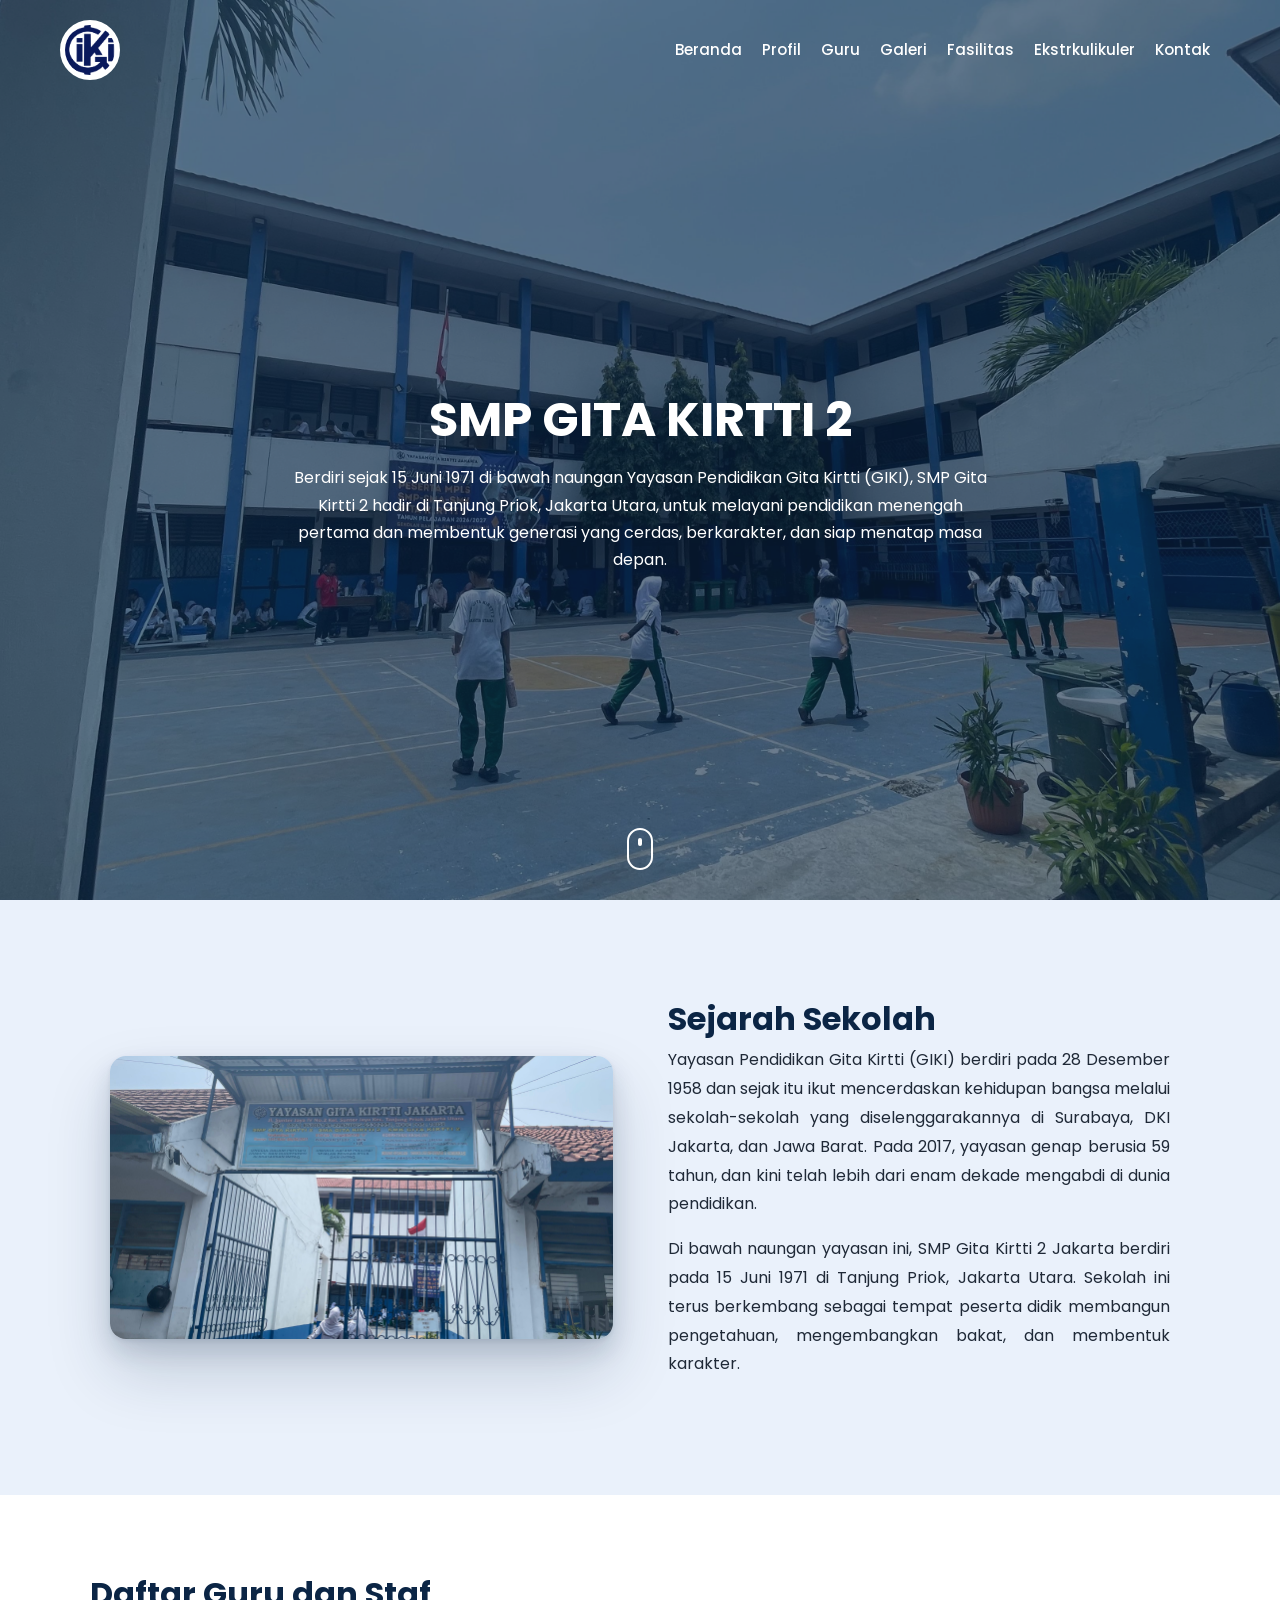
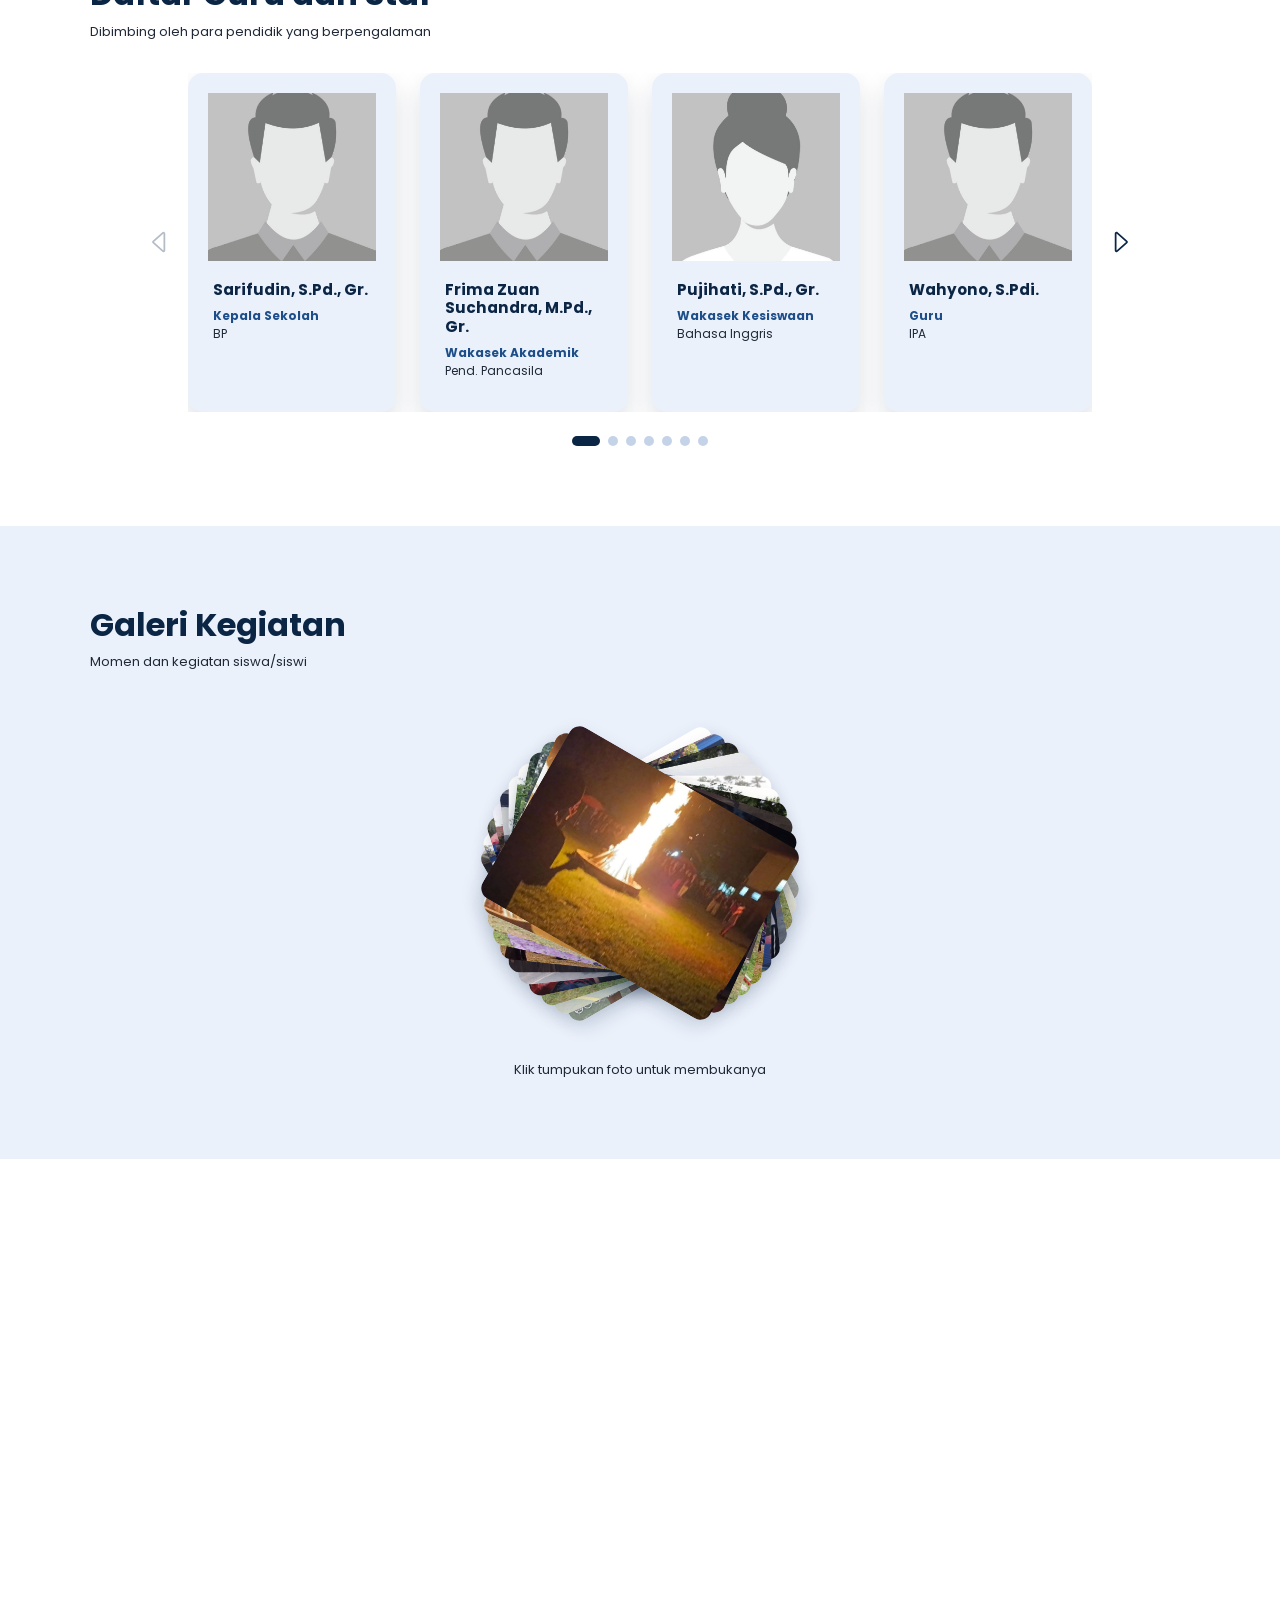
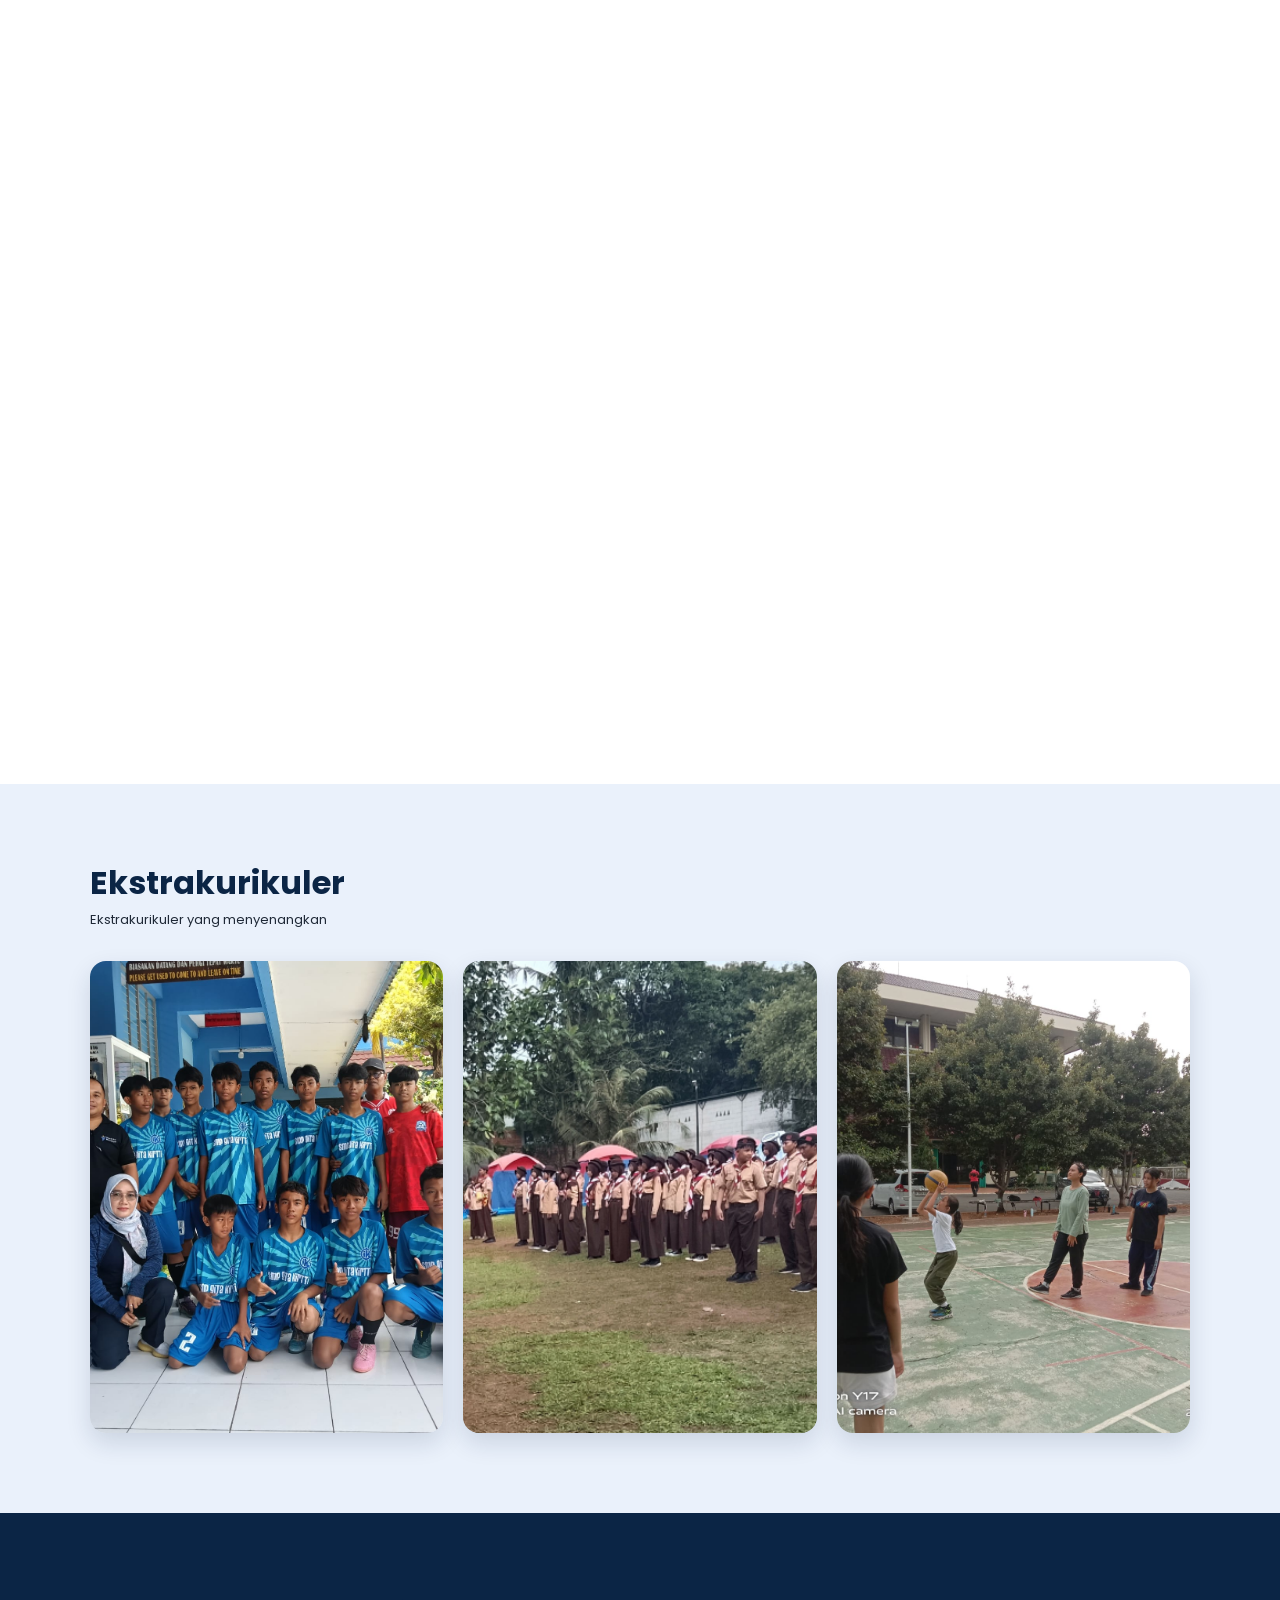
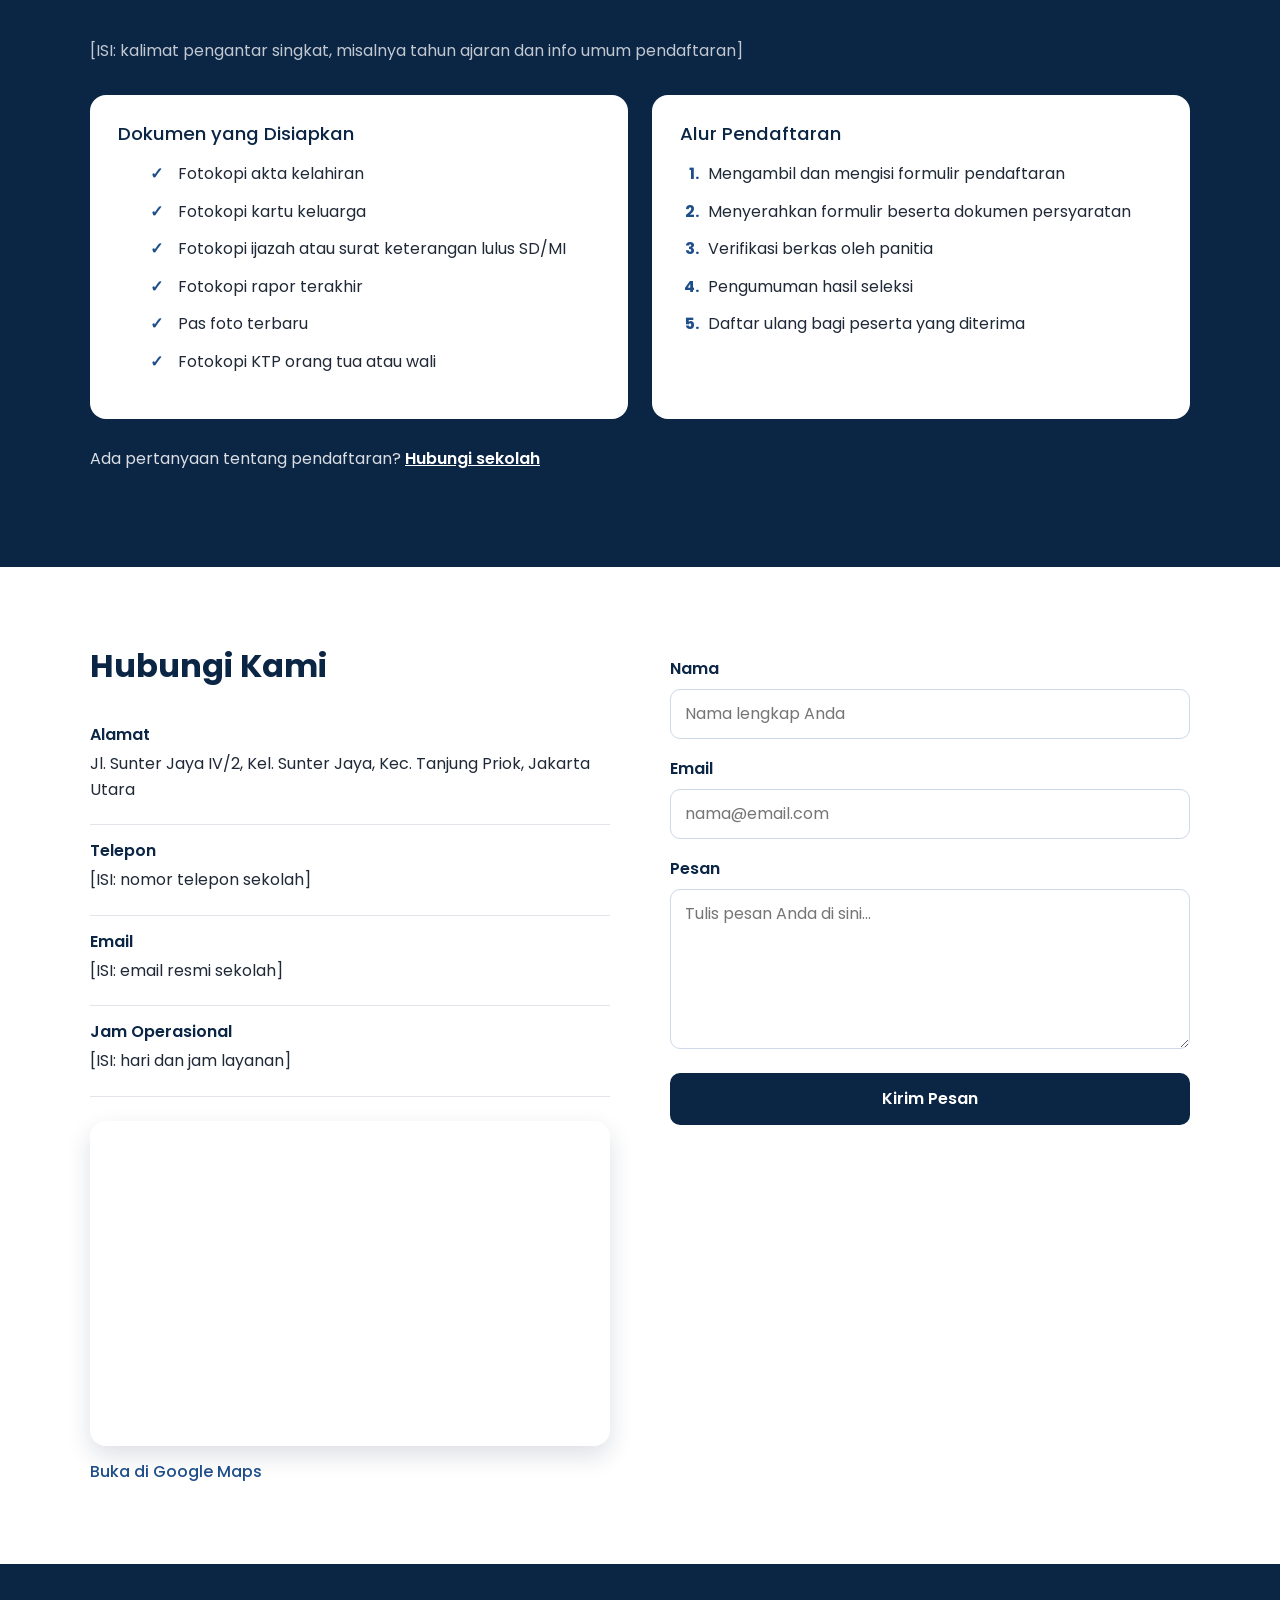
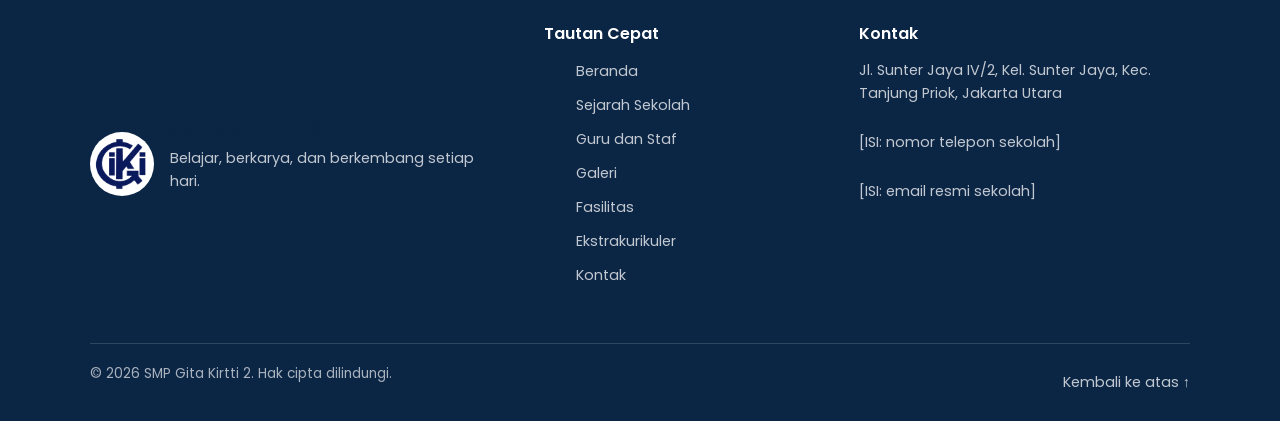
==== index.html @ 1305f7a9 "first commit" ====
<!doctype html>
<html lang="en">
  <head>
    <meta charset="UTF-8" />
    <meta name="viewport" content="width=device-width, initial-scale=1.0" />
    <link
      href="https://cdn.jsdelivr.net/npm/bootstrap@5.3.3/dist/css/bootstrap.min.css"
      rel="stylesheet"
      integrity="sha384-QWTKZyjpPEjISv5WaRU9OFeRpok6YctnYmDr5pNlyT2bRjXh0JMhjY6hW+ALEwIH"
      crossorigin="anonymous"
    />
    <!-- Link Google Font poopins -->
    <link rel="preconnect" href="https://fonts.googleapis.com" />
    <link rel="preconnect" href="https://fonts.gstatic.com" crossorigin />
    <link
      href="https://fonts.googleapis.com/css2?family=Poppins:ital,wght@0,100;0,200;0,300;0,400;0,500;0,600;0,700;0,800;0,900;1,100;1,200;1,300;1,400;1,500;1,600;1,700;1,800;1,900&family=Quicksand:wght@300..700&display=swap"
      rel="stylesheet"
    />

    <!-- Link to css -->
    <link rel="stylesheet" href="./src/css/style.css" />
    <link
      rel="shortcut icon"
      href="./src/asset/icon/favicon.ico"
      type="image/x-icon"
    />
    <title>SMP GITA KIRTTI 2</title>
  </head>
  <body>
    <!-- Menu Section -->
    <header>
      <nav class="container-nav">
        <a href="#home" class="logo-badge"
          ><img src="./src/asset/images/smp-gita-tirtti-2.png" alt="logo-gita"
        /></a>

        <ul class="nav-menu">
          <li><a href="#home">Beranda</a></li>
          <li class="nav-dropdown">
            <a href="#profile">Profil</a>
            <ul class="nav-submenu">
              <li><a href="#sejarah">Sejarah Sekolah</a></li>
              <li><a href="visi-misi.html">Visi dan Misi</a></li>
            </ul>
          </li>
          <li><a href="#guru">Guru</a></li>
          <li><a href="#galery">Galeri</a></li>
          <li><a href="#fasilitas">Fasilitas</a></li>
          <li><a href="#eskul">Ekstrkulikuler</a></li>
          <li><a href="#contact">Kontak</a></li>
        </ul>
        <!-- BARU: tombol menu mobile; menu desktop asli di atas tetap dipertahankan. -->
        <button
          class="nav-mobile-toggle"
          type="button"
          aria-label="Buka menu"
          aria-controls="nav-mobile-panel"
          aria-expanded="false"
        >
          <span></span>
          <span></span>
          <span></span>
        </button>
      </nav>
      <!-- BARU: menu mobile terpisah agar struktur dan kode menu asli tidak berubah. -->
      <div
        class="nav-mobile-panel"
        id="nav-mobile-panel"
        aria-hidden="true"
        inert
      >
        <button
          class="nav-mobile-close"
          type="button"
          aria-label="Tutup menu"
        >&times;</button>
        <ul class="nav-mobile-menu">
          <li><a href="#home">Beranda</a></li>
          <li class="nav-mobile-dropdown">
            <a href="#profile">Profil</a>
            <ul class="nav-mobile-submenu">
              <li><a href="#sejarah">Sejarah Sekolah</a></li>
              <li><a href="visi-misi.html">Visi dan Misi</a></li>
            </ul>
          </li>
          <li><a href="#guru">Guru</a></li>
          <li><a href="#galery">Galeri</a></li>
          <li><a href="#fasilitas">Fasilitas</a></li>
          <li><a href="#eskul">Ekstrkulikuler</a></li>
          <li><a href="#contact">Kontak</a></li>
        </ul>
      </div>
      <button
        class="nav-mobile-overlay"
        type="button"
        aria-label="Tutup menu"
        tabindex="-1"
        aria-hidden="true"
      ></button>
    </header>

    <main>
      <!-- Home section -->
      <section class="hero-sect" id="home">
        <div class="hero-content">
          <h1>SMP GITA KIRTTI 2</h1>
          <p>
            Berdiri sejak 15 Juni 1971 di bawah naungan Yayasan Pendidikan Gita
            Kirtti (GIKI), SMP Gita Kirtti 2 hadir di Tanjung Priok, Jakarta
            Utara, untuk melayani pendidikan menengah pertama dan membentuk
            generasi yang cerdas, berkarakter, dan siap menatap masa depan.
          </p>
        </div>
        <a href="#sejarah" class="scroll-down" aria-label="Gulir ke bawah">
          <span class="mouse"><span class="wheel"></span></span>
        </a>
      </section>

      <!-- Sejarah section -->
      <section class="sjr-sect" id="sejarah">
        <div class="sjr">
          <div class="wrap-sjr">
            <img
              src="./src/asset/images/depan-sekolah.jpeg"
              alt="Tampak depan SMP Gita Kirtti 2 Jakarta"
            />
            <div class="sjr-text">
              <h2>Sejarah Sekolah</h2>
              <p>
                Yayasan Pendidikan Gita Kirtti (GIKI) berdiri pada 28 Desember
                1958 dan sejak itu ikut mencerdaskan kehidupan bangsa melalui
                sekolah-sekolah yang diselenggarakannya di Surabaya, DKI
                Jakarta, dan Jawa Barat. Pada 2017, yayasan genap berusia 59
                tahun, dan kini telah lebih dari enam dekade mengabdi di dunia
                pendidikan.
              </p>
              <p>
                Di bawah naungan yayasan ini, SMP Gita Kirtti 2 Jakarta berdiri
                pada 15 Juni 1971 di Tanjung Priok, Jakarta Utara. Sekolah ini
                terus berkembang sebagai tempat peserta didik membangun
                pengetahuan, mengembangkan bakat, dan membentuk karakter.
              </p>
            </div>
          </div>
        </div>
      </section>

      <!-- Section Guru -->
      <section class="gr-sect" id="guru">
        <div class="container-gr">
          <h2>Daftar Guru dan Staf</h2>
          <p>Dibimbing oleh para pendidik yang berpengalaman</p>
          <div class="carousel-gr">
            <button
              type="button"
              aria-label="sebelum"
              class="carousel-btn prev"
            >
              <svg
                xmlns="http://www.w3.org/2000/svg"
                width="16"
                height="16"
                fill="currentColor"
                class="bi bi-caret-left"
                viewBox="0 0 16 16"
              >
                <path
                  d="M10 12.796V3.204L4.519 8zm-.659.753-5.48-4.796a1 1 0 0 1 0-1.506l5.48-4.796A1 1 0 0 1 11 3.204v9.592a1 1 0 0 1-1.659.753"
                />
              </svg>
            </button>

            <div class="daftar-gr">
              <!-- Card Guru -->
              <div class="card-gr">
                <img
                  src="./src/asset/images/placeholder-profile-1.png"
                  alt="Sarifudin, S.Pd., Gr."
                />
                <h3>Sarifudin, S.Pd., Gr.</h3>
                <span>Kepala Sekolah</span>
                <p>BP</p>
              </div>
              <div class="card-gr">
                <img
                  src="./src/asset/images/placeholder-profile-1.png"
                  alt="Frima Zuan Suchandra, M.Pd., Gr."
                />
                <h3>Frima Zuan Suchandra, M.Pd., Gr.</h3>
                <span>Wakasek Akademik</span>
                <p>Pend. Pancasila</p>
              </div>
              <div class="card-gr">
                <img
                  src="./src/asset/images/placeholder-profile-2.png"
                  alt="Pujihati, S.Pd., Gr."
                />
                <h3>Pujihati, S.Pd., Gr.</h3>
                <span>Wakasek Kesiswaan</span>
                <p>Bahasa Inggris</p>
              </div>
              <div class="card-gr">
                <img
                  src="./src/asset/images/placeholder-profile-1.png"
                  alt="Wahyono, S.Pdi."
                />
                <h3>Wahyono, S.Pdi.</h3>
                <span>Guru</span>
                <p>IPA</p>
              </div>
              <div class="card-gr">
                <img
                  src="./src/asset/images/placeholder-profile-2.png"
                  alt="Nurhayati, S.Pd, M.Ag., Gr."
                />
                <h3>Nurhayati, S.Pd, M.Ag., Gr.</h3>
                <span>Guru</span>
                <p>PABP/SBK</p>
              </div>
              <div class="card-gr">
                <img
                  src="./src/asset/images/placeholder-profile-2.png"
                  alt="Hartini, M.M., Gr."
                />
                <h3>Hartini, M.M., Gr.</h3>
                <span>Pembina OSIS</span>
                <p>IPA, IPS</p>
              </div>
              <div class="card-gr">
                <img
                  src="./src/asset/images/placeholder-profile-2.png"
                  alt="Ulfa Uzzi Fani, S.Pd., Gr."
                />
                <h3>Ulfa Uzzi Fani, S.Pd., Gr.</h3>
                <span>Guru</span>
                <p>IPS</p>
              </div>
              <div class="card-gr">
                <img
                  src="./src/asset/images/placeholder-profile-2.png"
                  alt="Ribka Elisabeth, S.Th."
                />
                <h3>Ribka Elisabeth, S.Th.</h3>
                <span>Guru</span>
                <p>Pend. Agama Kristen</p>
              </div>
              <div class="card-gr">
                <img
                  src="./src/asset/images/placeholder-profile-2.png"
                  alt="Ima Fatimah, S.Pd., Gr."
                />
                <h3>Ima Fatimah, S.Pd., Gr.</h3>
                <span>Guru</span>
                <p>PAIBP/SBK</p>
              </div>
              <div class="card-gr">
                <img
                  src="./src/asset/images/placeholder-profile-1.png"
                  alt="Prikoso Handoko, S.T., M.Pd."
                />
                <h3>Prikoso Handoko, S.T., M.Pd.</h3>
                <span>Guru</span>
                <p>Pend. Pancasila</p>
              </div>
              <div class="card-gr">
                <img
                  src="./src/asset/images/placeholder-profile-2.png"
                  alt="Dyan Febriyanti, S.Pd., Gr."
                />
                <h3>Dyan Febriyanti, S.Pd., Gr.</h3>
                <span>Guru</span>
                <p>IPA</p>
              </div>
              <div class="card-gr">
                <img
                  src="./src/asset/images/placeholder-profile-2.png"
                  alt="Sri Irianti Nigsih, S.Pd."
                />
                <h3>Sri Irianti Nigsih, S.Pd.</h3>
                <span>Guru</span>
                <p>Bahasa Indonesia</p>
              </div>
              <div class="card-gr">
                <img
                  src="./src/asset/images/placeholder-profile-2.png"
                  alt="Melani Sunandar, S.Pd., Gr."
                />
                <h3>Melani Sunandar, S.Pd., Gr.</h3>
                <span>Guru</span>
                <p>Matematika</p>
              </div>
              <div class="card-gr">
                <img
                  src="./src/asset/images/placeholder-profile-2.png"
                  alt="Sofia Dwi Mardiyaningsih, S.Pd., Gr."
                />
                <h3>Sofia Dwi Mardiyaningsih, S.Pd., Gr.</h3>
                <span>Guru</span>
                <p>Informatika</p>
              </div>
              <div class="card-gr">
                <img
                  src="./src/asset/images/placeholder-profile-1.png"
                  alt="Petrus Muhartiyo"
                />
                <h3>Petrus Muhartiyo</h3>
                <span>Guru</span>
                <p>Olahraga</p>
              </div>
              <div class="card-gr">
                <img
                  src="./src/asset/images/placeholder-profile-2.png"
                  alt="Nur Amaliatunnisa, S.Pd., Gr."
                />
                <h3>Nur Amaliatunnisa, S.Pd., Gr.</h3>
                <span>Guru</span>
                <p>Matematika</p>
              </div>
              <div class="card-gr">
                <img
                  src="./src/asset/images/placeholder-profile-2.png"
                  alt="Hajidah, S.Pd., Gr."
                />
                <h3>Hajidah, S.Pd., Gr.</h3>
                <span>Guru</span>
                <p>Bahasa Indonesia</p>
              </div>
              <div class="card-gr">
                <img
                  src="./src/asset/images/placeholder-profile-1.png"
                  alt="Drs. Suparjo Mustopa"
                />
                <h3>Drs. Suparjo Mustopa</h3>
                <span>Guru</span>
                <p>Olahraga</p>
              </div>
              <div class="card-gr">
                <img
                  src="./src/asset/images/placeholder-profile-2.png"
                  alt="Cindar Irianti, S.Pd."
                />
                <h3>Cindar Irianti, S.Pd.</h3>
                <span>Guru</span>
                <p>SBK/Prakarya</p>
              </div>
              <div class="card-gr">
                <img
                  src="./src/asset/images/placeholder-profile-2.png"
                  alt="Supartini, S.Pd"
                />
                <h3>Supartini, S.Pd</h3>
                <span>Guru</span>
                <p>Bahasa Inggris</p>
              </div>
              <div class="card-gr">
                <img
                  src="./src/asset/images/placeholder-profile-2.png"
                  alt="Sri Robbiah Pahlawani, S.Pd"
                />
                <h3>Sri Robbiah Pahlawani, S.Pd</h3>
                <span>Guru</span>
                <p>Matematika</p>
              </div>

              <!-- card staff -->
              <div class="card-gr">
                <img
                  src="./src/asset/images/placeholder-profile-2.png"
                  alt="Purwanti"
                />
                <h3>Purwanti</h3>
                <span>Ka. Tata Usaha</span>
              </div>
              <div class="card-gr">
                <img
                  src="./src/asset/images/placeholder-profile-2.png"
                  alt="Diah Saptarini"
                />
                <h3>Diah Saptarini</h3>
                <span>Staf Tata Usaha</span>
              </div>
              <div class="card-gr">
                <img
                  src="./src/asset/images/placeholder-profile-2.png"
                  alt="Nur Aisah"
                />
                <h3>Nur Aisah</h3>
                <span>Staf Tata Usaha</span>
              </div>
              <div class="card-gr">
                <img
                  src="./src/asset/images/placeholder-profile-1.png"
                  alt="Zaitulloh"
                />
                <h3>Zaitulloh</h3>
                <span>Pramubakti</span>
              </div>
              <div class="card-gr">
                <img
                  src="./src/asset/images/placeholder-profile-1.png"
                  alt="Krisnawato"
                />
                <h3>Krisnawato</h3>
                <span>Pramubakti</span>
              </div>
            </div>
            <button
              type="button"
              aria-label="selanjutnya"
              class="carousel-btn next"
            >
              <svg
                xmlns="http://www.w3.org/2000/svg"
                width="16"
                height="16"
                fill="currentColor"
                class="bi bi-caret-right"
                viewBox="0 0 16 16"
              >
                <path
                  d="M6 12.796V3.204L11.481 8zm.659.753 5.48-4.796a1 1 0 0 0 0-1.506L6.66 2.451C6.011 1.885 5 2.345 5 3.204v9.592a1 1 0 0 0 1.659.753"
                />
              </svg>
            </button>
          </div>
          <div class="carousel-dots"></div>
        </div>
      </section>

      <!-- Galeri Section -->
      <!-- Galeri Section -->
      <section class="galeri-sect" id="galery">
        <div class="container-galeri">
          <h2>Galeri Kegiatan</h2>
          <p>Momen dan kegiatan siswa/siswi</p>

          <div class="galeri-stage" id="galeriStage">
            <div class="galeri-content" id="galeriContent">
              <button type="button" class="galeri-item">
                <img
                  src="./src/asset/images/kegiatan/basket.jpeg"
                  alt="Kegiatan basket"
                  loading="lazy"
                />
              </button>
              <button type="button" class="galeri-item">
                <img
                  src="./src/asset/images/kegiatan/futsal.jpeg"
                  alt="Kegiatan futsal"
                  loading="lazy"
                />
              </button>
              <button type="button" class="galeri-item">
                <img
                  src="./src/asset/images/kegiatan/camping.png"
                  alt="Kegiatan camping"
                  loading="lazy"
                />
              </button>
              <button type="button" class="galeri-item">
                <img
                  src="./src/asset/images/kegiatan/breafing-pramuka.png"
                  alt="Pengarahan kegiatan pramuka"
                  loading="lazy"
                />
              </button>
              <button type="button" class="galeri-item">
                <img
                  src="./src/asset/images/kegiatan/breafing-pramuka-2.png"
                  alt="Pengarahan kegiatan pramuka"
                  loading="lazy"
                />
              </button>
              <button type="button" class="galeri-item">
                <img
                  src="./src/asset/images/kegiatan/upacara-pramuka.png"
                  alt="Upacara pramuka"
                  loading="lazy"
                />
              </button>
              <button type="button" class="galeri-item">
                <img
                  src="./src/asset/images/kegiatan/upacara-pramuka-3.png"
                  alt="Upacara pramuka"
                  loading="lazy"
                />
              </button>
              <button type="button" class="galeri-item">
                <img
                  src="./src/asset/images/kegiatan/pramuka-1.png"
                  alt="Kegiatan pramuka"
                  loading="lazy"
                />
              </button>
              <button type="button" class="galeri-item">
                <img
                  src="./src/asset/images/kegiatan/pramuka-2.png"
                  alt="Kegiatan pramuka"
                  loading="lazy"
                />
              </button>
              <button type="button" class="galeri-item">
                <img
                  src="./src/asset/images/kegiatan/api-unggun-2.png"
                  alt="Api unggun"
                  loading="lazy"
                />
              </button>
              <button type="button" class="galeri-item">
                <img
                  src="./src/asset/images/kegiatan/api-unggun-1.png"
                  alt="Api unggun"
                  loading="lazy"
                />
              </button>
            </div>
          </div>

          <p class="galeri-petunjuk" id="galeriPetunjuk">
            Klik tumpukan foto untuk membukanya
          </p>
          <button type="button" class="galeri-tutup" id="galeriTutup" hidden>
            Rapikan kembali
          </button>
        </div>

        <!-- Lightbox (tetap sama) -->
        <dialog class="galeri-lightbox" id="lightbox">
          <button type="button" class="lightbox-close" aria-label="Tutup">
            &times;
          </button>
          <img src="" alt="" />
        </dialog>
      </section>

      <!-- Section Fasilitas -->
      <section class="fasilitas-sect" id="fasilitas">
        <div class="container-fasilitas">
          <h2>Fasilitas Sekolah</h2>
          <p class="fasilitas-intro">Fasilitas yang tersedia</p>

          <div class="fasilitas-timeline">
            <article class="fasilitas-card">
              <img
                src="./src/asset/images/fasilitas/ruang-kelas.jpeg"
                alt="Ruang kelas SMP Gita Kirtti 2"
                loading="lazy"
              />
              <div class="fasilitas-info">
                <h3>Ruang Kelas</h3>
                <p>
                  Ruang tempat peserta didik mengikuti kegiatan belajar mengajar
                  setiap hari.
                </p>
              </div>
            </article>

            <article class="fasilitas-card">
              <img
                src="./src/asset/images/fasilitas/ruang-guru.jpeg"
                alt="Ruang guru SMP Gita Kirtti 2"
                loading="lazy"
              />
              <div class="fasilitas-info">
                <h3>Ruang Guru</h3>
                <p>
                  Tempat para guru menyiapkan pembelajaran dan berdiskusi dengan
                  rekan kerja.
                </p>
              </div>
            </article>

            <article class="fasilitas-card">
              <img
                src="./src/asset/images/fasilitas/perpustakaan.jpeg"
                alt="Perpustakaan SMP Gita Kirtti 2"
                loading="lazy"
              />
              <div class="fasilitas-info">
                <h3>Perpustakaan</h3>
                <p>
                  Tempat peserta didik membaca dan mencari sumber belajar
                  tambahan.
                </p>
              </div>
            </article>

            <article class="fasilitas-card">
              <img
                src="./src/asset/images/fasilitas/lapangan.jpeg"
                alt="Lapangan SMP Gita Kirtti 2"
                loading="lazy"
              />
              <div class="fasilitas-info">
                <h3>Lapangan</h3>
                <p>
                  Area untuk upacara, olahraga, dan berbagai kegiatan di luar
                  kelas.
                </p>
              </div>
            </article>

            <article class="fasilitas-card">
              <img
                src="./src/asset/images/fasilitas/kantin.jpeg"
                alt="Kantin SMP Gita Kirtti 2"
                loading="lazy"
              />
              <div class="fasilitas-info">
                <h3>Kantin</h3>
                <p>
                  Tempat peserta didik beristirahat dan menikmati makanan serta
                  minuman.
                </p>
              </div>
            </article>

            <article class="fasilitas-card">
              <img
                src="./src/asset/images/fasilitas/parkir.jpeg"
                alt="Area parkir SMP Gita Kirtti 2"
                loading="lazy"
              />
              <div class="fasilitas-info">
                <h3>Area Parkir</h3>
                <p>
                  Area untuk menempatkan kendaraan guru, staf, dan pengunjung
                  sekolah.
                </p>
              </div>
            </article>

            <article class="fasilitas-card">
              <img
                src="./src/asset/images/fasilitas/toilet.jpeg"
                alt="Toilet SMP Gita Kirtti 2"
                loading="lazy"
              />
              <div class="fasilitas-info">
                <h3>Toilet</h3>
                <p>
                  Sarana sanitasi yang digunakan oleh seluruh warga sekolah.
                </p>
              </div>
            </article>
          </div>
        </div>
      </section>

      <!-- Section Ekstrakurikuler -->
      <section class="eskul-sect" id="eskul">
        <div class="container-eskul">
          <h2>Ekstrakurikuler</h2>
          <p class="eskul-intro">Ekstrakurikuler yang menyenangkan</p>

          <div class="eskul-grid">
            <figure class="eskul-item" tabindex="0">
              <img
                src="./src/asset/images/eskul/eskul-futsal.jpeg"
                alt="Kegiatan ekstrakurikuler futsal"
                loading="lazy"
              />
              <figcaption>
                <h3>Futsal</h3>
              </figcaption>
            </figure>

            <figure class="eskul-item" tabindex="0">
              <img
                src="./src/asset/images/eskul/upacara-pramuka-2.png"
                alt="Kegiatan ekstrakurikuler pramuka"
                loading="lazy"
              />
              <figcaption>
                <h3>Pramuka</h3>
              </figcaption>
            </figure>

            <figure class="eskul-item" tabindex="0">
              <img
                src="./src/asset/images/kegiatan/basket.jpeg"
                alt="Kegiatan ekstrakurikuler basket"
                loading="lazy"
              />
              <figcaption>
                <h3>Basket</h3>
              </figcaption>
            </figure>
          </div>
        </div>
      </section>

      <!-- Section Persyaratan Masuk -->
      <section class="syarat-sect" id="syarat">
        <div class="syarat-container">
          <h2>Persyaratan Masuk</h2>
          <p class="syarat-intro">
            [ISI: kalimat pengantar singkat, misalnya tahun ajaran dan info umum
            pendaftaran]
          </p>

          <div class="syarat-grid">
            <!-- DUMMY: ganti dengan syarat resmi dari sekolah -->
            <article class="syarat-card">
              <h3>Dokumen yang Disiapkan</h3>
              <ul class="syarat-list">
                <li>Fotokopi akta kelahiran</li>
                <li>Fotokopi kartu keluarga</li>
                <li>Fotokopi ijazah atau surat keterangan lulus SD/MI</li>
                <li>Fotokopi rapor terakhir</li>
                <li>Pas foto terbaru</li>
                <li>Fotokopi KTP orang tua atau wali</li>
              </ul>
            </article>

            <!-- DUMMY: ganti dengan alur resmi dari sekolah -->
            <article class="syarat-card">
              <h3>Alur Pendaftaran</h3>
              <ol class="syarat-steps">
                <li>Mengambil dan mengisi formulir pendaftaran</li>
                <li>Menyerahkan formulir beserta dokumen persyaratan</li>
                <li>Verifikasi berkas oleh panitia</li>
                <li>Pengumuman hasil seleksi</li>
                <li>Daftar ulang bagi peserta yang diterima</li>
              </ol>
            </article>
          </div>

          <p class="syarat-cta">
            Ada pertanyaan tentang pendaftaran?
            <a href="#contact">Hubungi sekolah</a>
          </p>
        </div>
      </section>

      <!-- Section Kontak -->
      <section class="contact-sect" id="contact">
        <div class="container-contact">
          <!-- Kolom kiri: info dan peta -->
          <div class="contact-info">
            <h2>Hubungi Kami</h2>

            <dl class="contact-list">
              <div>
                <dt>Alamat</dt>
                <dd>
                  Jl. Sunter Jaya IV/2, Kel. Sunter Jaya, Kec. Tanjung Priok,
                  Jakarta Utara
                </dd>
              </div>
              <div>
                <dt>Telepon</dt>
                <dd>[ISI: nomor telepon sekolah]</dd>
              </div>
              <div>
                <dt>Email</dt>
                <dd>[ISI: email resmi sekolah]</dd>
              </div>
              <div>
                <dt>Jam Operasional</dt>
                <dd>[ISI: hari dan jam layanan]</dd>
              </div>
            </dl>

            <div class="contact-map">
              <iframe
                src="https://www.google.com/maps/embed?pb=!1m18!1m12!1m3!1d3966.8140400720013!2d106.8673506!3d-6.1556552!2m3!1f0!2f0!3f0!3m2!1i1024!2i768!4f13.1!3m3!1m2!1s0x2e69f580e4314a5b%3A0x36bf7496cea4dec7!2sSMP%20Gita%20Tirtti%202!5e0!3m2!1sid!2sid!4v1792563578746!5m2!1sid!2sid"
                title="Lokasi SMP Gita Kirtti 2 Jakarta"
                loading="lazy"
                allowfullscreen
                referrerpolicy="no-referrer-when-downgrade"
              ></iframe>
            </div>

            <a
              class="map-link"
              href="https://www.google.com/maps/search/?api=1&query=SMP+Gita+Kirtti+2+Jakarta"
              target="_blank"
              rel="noopener noreferrer"
            >
              Buka di Google Maps
            </a>
          </div>

          <!-- Kolom kanan: form -->
          <form class="contact-form">
            <label for="name">Nama</label>
            <input
              type="text"
              id="name"
              name="name"
              placeholder="Nama lengkap Anda"
              autocomplete="name"
              required
            />

            <label for="email">Email</label>
            <input
              type="email"
              id="email"
              name="email"
              placeholder="nama@email.com"
              autocomplete="email"
              required
            />

            <label for="message">Pesan</label>
            <textarea
              id="message"
              name="message"
              placeholder="Tulis pesan Anda di sini..."
              required
            ></textarea>

            <button type="submit">Kirim Pesan</button>
          </form>
        </div>
      </section>
    </main>

    <footer class="site-footer">
      <div class="footer-content">
        <!-- Kolom 1: merek -->
        <div class="footer-brand">
          <a class="footer-logo" href="#home" aria-label="Kembali ke beranda">
            <img
              src="./src/asset/images/smp-gita-tirtti-2.png"
              alt="Logo SMP Gita Kirtti 2"
            />
          </a>
          <div>
            <h2>SMP Gita Kirtti 2</h2>
            <p>Belajar, berkarya, dan berkembang setiap hari.</p>
          </div>
        </div>

        <!-- Kolom 2: tautan cepat -->
        <nav class="footer-links" aria-label="Tautan footer">
          <h3>Tautan Cepat</h3>
          <ul>
            <li><a href="#home">Beranda</a></li>
            <li><a href="#sejarah">Sejarah Sekolah</a></li>
            <li><a href="#guru">Guru dan Staf</a></li>
            <li><a href="#galery">Galeri</a></li>
            <li><a href="#fasilitas">Fasilitas</a></li>
            <li><a href="#eskul">Ekstrakurikuler</a></li>
            <li><a href="#contact">Kontak</a></li>
          </ul>
        </nav>

        <!-- Kolom 3: kontak -->
        <div class="footer-contact">
          <h3>Kontak</h3>
          <address>
            <p>
              Jl. Sunter Jaya IV/2, Kel. Sunter Jaya, Kec. Tanjung Priok,
              Jakarta Utara
            </p>
            <p>[ISI: nomor telepon sekolah]</p>
            <p>[ISI: email resmi sekolah]</p>
          </address>
        </div>
      </div>

      <div class="footer-bottom">
        <p>&copy; 2026 SMP Gita Kirtti 2. Hak cipta dilindungi.</p>
        <a href="#home">Kembali ke atas &uarr;</a>
      </div>
    </footer>
    <script
      src="https://cdn.jsdelivr.net/npm/bootstrap@5.3.3/dist/js/bootstrap.bundle.min.js"
      integrity="sha384-YvpcrYf0tY3lHB60NNkmXc5s9fDVZLESaAA55NDzOxhy9GkcIdslK1eN7N6jIeHz"
      crossorigin="anonymous"
    ></script>
    <!-- BARU: logika terpisah untuk hamburger; script.js asli tidak diubah. -->
    <script src="./src/js/navbar-mobile.js"></script>
    <!-- BARU: animasi masuk ringan untuk bagian halaman. -->
    <script src="./src/js/scroll-reveal.js"></script>
    <script src="./src/js/script.js"></script>
  </body>
</html>
---- src/css/style.css ----
/* A storage for color */
:root {
    --navy: #0B2545;
    /* ==> digunakan untuk Navbar, footer, dan judul*/
    --biru-tua: #13315C;
    /*==> digunakan untuk button, hover, aksen*/
    --biru-sedang: #1D4E89;
    /* ==> digunakan untuk link, garis aksen*/
    --biru-muda: #EAF1FB;
    /* ==> digunakan untuk latar section selang-seling*/
    --putih: #FFFFFF;
    /* ==> digunakan untuk latar belakang utama*/

    --judul: #111827;
    --paragraf: #1F2937;
    color-scheme: light
}

html {
    scroll-behavior: smooth;
    scrollbar-width: none;
    /* Firefox dan Chrome versi baru */
}

html::-webkit-scrollbar {
    display: none;
    /* Chrome, Edge, Safari lama */
}

* {
    box-sizing: border-box;
    margin: 0;
    padding: 0;
}

body {
    font-family: "Poppins", sans-serif;
    background-color: var(--putih);
}

/* Header Section Style */
header {
    position: fixed;
    top: 0;
    left: 0;
    width: 100%;
    z-index: 100;
}

.container-nav {
    display: flex;
    justify-content: space-between;
    padding: 20px 60px;
    font-size: 15px;
    font-weight: 500;
    align-items: center;
    background-color: transparent;
    transition: all 0.3s ease;
}

.container-nav.scrolled {
    background-color: rgba(11, 37, 69, 0.85);
    backdrop-filter: blur(10px);
    color: var(--putih);
}

.nav-menu {
    display: flex;
    align-items: center;
    gap: 20px;
    padding: 5px;
    margin: 5px;
    list-style: none;
}

.nav-dropdown {
    position: relative;
}

.nav-submenu {
    position: absolute;
    display: none;
    top: 100%;
    left: 0;
    background-color: rgba(11, 37, 69, 0.85);
    backdrop-filter: blur(10px);
    list-style: none;
    padding: 14px;

    min-width: 150px;
    z-index: 100;
    border-radius: 5px;
    box-shadow: 0 4px 12px rgba(0, 0, 0, 0.15);
}

.nav-menu .nav-submenu a {
    display: block;
    padding: 8px;
    white-space: nowrap;
    color: var(--putih);
    text-decoration: none;
}

.nav-dropdown:hover .nav-submenu {
    display: block;
}


.container-nav img {
    height: 50px;
    /* overflow: hidden; */
    transform: scale(1.15);
    width: auto;
}

.container-nav a {
    color: var(--putih);
    text-decoration: none;
}


.logo-badge {
    display: flex;
    background-color: var(--putih);
    border: solid 5px;
    border-radius: 50%;
    overflow: hidden;
}

/* Hero style */
.hero-sect {
    position: relative;
    min-height: 100vh;
    background-image: url(../asset/images/hero-paralax.jpeg);
    background-size: cover;
    background-position: center;
    background-attachment: fixed;
    display: flex;
    align-items: center;
    justify-content: center;
    text-align: center;
    padding: 80px 20px 0;
}

.hero-sect::before {
    content: "";
    position: absolute;
    inset: 0;
    background: rgba(11, 37, 69, 0.6);
}

.hero-content {
    position: relative;
    z-index: 1;
    max-width: 700px;
    color: var(--putih);
}

.hero-content h1 {
    font-size: 3rem;
    margin-bottom: 16px;
    font-weight: bold;
}

.hero-content p {
    line-height: 1.7;
}

/* Ikon scroll */
.scroll-down {
    position: absolute;
    bottom: 30px;
    left: 50%;
    transform: translateX(-50%);
    z-index: 1;
}

.mouse {
    display: block;
    position: relative;
    width: 26px;
    height: 42px;
    border: 2px solid var(--putih);
    border-radius: 20px;
}

.wheel {
    position: absolute;
    top: 8px;
    left: 0;
    right: 0;
    margin: 0 auto;
    width: 4px;
    height: 8px;
    background-color: var(--putih);
    border-radius: 2px;
    animation: scroll-wheel 1.5s infinite;
}

@keyframes scroll-wheel {
    0% {
        opacity: 1;
        transform: translateY(0);
    }

    100% {
        opacity: 0;
        transform: translateY(16px);
    }
}

/* Sejarah Style */
.sjr-sect {
    background-color: var(--biru-muda);
    padding: 80px;
}

.sjr {
    max-width: 1100px;
    margin: 0 auto;
    padding: 20px;
}

.wrap-sjr {
    display: grid;
    grid-template-columns: 1fr 1fr;
    gap: 55px;
    align-items: center;
}

.wrap-sjr img {
    width: 100%;
    height: auto;
    object-fit: cover;
    border-radius: 16px;
    box-shadow:
        0 2px 4px rgba(11, 37, 69, 0.08),
        0 12px 24px rgba(11, 37, 69, 0.14),
        0 32px 64px rgba(11, 37, 69, 0.18);
}

h2 {
    font-size: 2rem;
    color: var(--navy);
    font-weight: bold;
}

.sjr-text p {
    color: var(--paragraf);
    line-height: 1.8;
    margin-bottom: 16px;
    text-align: justify;
}

/* BARU: susun foto sekolah di atas deskripsi pada layar kecil. */
@media (max-width: 900px) {
    .sjr-sect {
        padding: 40px 20px;
    }

    .sjr {
        padding: 0;
    }

    .wrap-sjr {
        grid-template-columns: 1fr;
        gap: 24px;
    }

    /* BARU: urutan mobile menjadi judul, foto, lalu deskripsi. */
    .sjr-text {
        display: contents;
    }

    .sjr-text h2 {
        grid-row: 1;
    }

    .wrap-sjr img {
        grid-row: 2;
    }

    .sjr-text p {
        grid-row: auto;
    }
}

/* guru style */
.gr-sect {
    background-color: var(--putih);
    padding: 80px;
}

.gr-sect p {
    font-size: 13px;
    color: var(--paragraf);
    margin-bottom: 32px;
}

.container-gr {
    max-width: 1100px;
    margin: 0 auto;
}

.carousel-gr {
    --per-view: 4;
    --gap: 24px;
    max-width: 1000px;
    /* batas lebar carousel */
    margin: 0 auto;
    position: relative;
    padding: 0 48px;
}

.carousel-btn {
    position: absolute;
    top: 50%;
    transform: translateY(-50%);
    z-index: 2;

    width: 40px;
    height: 40px;
    display: flex;
    align-items: center;
    justify-content: center;

    background: none;
    border: none;
    padding: 0;
    color: var(--navy);
    cursor: pointer;
    transition: color 0.2s ease, transform 0.2s ease;
}

.carousel-btn svg {
    width: 28px;
    height: 28px;
}

.carousel-btn:hover {
    color: var(--biru-sedang);
}

.carousel-btn.prev {
    left: 0;
}

.carousel-btn.next {
    right: 0;
}

.carousel-btn:disabled {
    opacity: 0.3;
    cursor: default;
    pointer-events: none;
}

.daftar-gr {
    display: flex;
    gap: var(--gap);
    overflow-x: auto;
    scroll-snap-type: x mandatory;
    scroll-behavior: smooth;
    scrollbar-width: none;
}

.daftar-gr::-webkit-scrollbar {
    display: none;
}

.card-gr {
    flex: 0 0 calc((100% - (var(--per-view) - 1) * var(--gap)) / var(--per-view));
    scroll-snap-align: start;
    background-color: var(--biru-muda);
    border-radius: 15px;
    overflow: hidden;
    box-shadow: 0 12px 24px rgba(11, 37, 69, 0.14);
    text-align: left;
    display: flex;
    flex-direction: column;
    cursor: pointer;
}

.card-gr img {
    width: 100%;
    aspect-ratio: 1 / 1;
    object-fit: cover;
    object-position: center top;
    padding: 20px;
}

.card-gr h3 {
    font-weight: bold;
    font-size: 0.95rem;
    color: var(--navy);
    padding: 0 25px;
}

.card-gr span {
    display: block;
    font-weight: bold;
    font-size: 12px;
    color: var(--biru-sedang);
    padding: 0 25px;
}

.card-gr p {
    color: var(--paragraf);
    font-size: 12px;
    padding: 0 25px;
}

.carousel-dots {
    display: flex;
    justify-content: center;
    align-items: center;
    gap: 8px;
    margin-top: 24px;
}

.dot {
    width: 10px;
    height: 10px;
    padding: 0;
    border: none;
    border-radius: 50%;
    background-color: #c5d3e8;
    cursor: pointer;
    transition: all 0.3s ease;
}

.dot:hover {
    background-color: var(--biru-sedang);
}

.dot.active {
    width: 28px;
    border-radius: 5px;
    background-color: var(--navy);
}

/* Galeri style */
.galeri-sect {
    background-color: var(--biru-muda);
    padding: 80px 20px;
}

.container-galeri {
    max-width: 1100px;
    margin: 0 auto;
}

.container-galeri h2 {
    font-size: 2rem;
    color: var(--navy);
}

.container-galeri p {
    font-size: 13px;
    color: var(--paragraf);
    margin-bottom: 32px;
}

/* Pembungkus: hanya ini yang tingginya diatur lewat JS */
.galeri-stage {
    transition: height 0.7s cubic-bezier(0.22, 1, 0.36, 1);
}

.galeri-content {
    display: grid;
    grid-template-columns: repeat(auto-fill, minmax(240px, 1fr));
    gap: 16px;
    position: relative;
}

.galeri-item {
    display: block;
    padding: 0;
    border: none;
    background: none;
    aspect-ratio: 4 / 3;
    overflow: hidden;
    border-radius: 12px;
    cursor: pointer;
    box-shadow: 0 8px 20px rgba(11, 37, 69, 0.12);
    transition: transform 0.7s cubic-bezier(0.22, 1, 0.36, 1) var(--delay, 0s);
}

/* Kondisi bertumpuk: tiap kartu digeser ke tengah dan diputar */
.galeri-content:not(.terbuka) .galeri-item {
    transform: translate(var(--x, 0), var(--y, 0)) rotate(var(--r, 0deg));
}

/* Kondisi terbuka: kembali ke posisi grid */
.galeri-content.terbuka .galeri-item {
    transform: none;
}

.galeri-item img {
    display: block;
    width: 100%;
    height: 100%;
    object-fit: cover;
    transition: transform 0.4s ease;
}

.galeri-item:hover img,
.galeri-item:focus-visible img {
    transform: scale(1.06);
}

.galeri-item:focus-visible {
    outline: 3px solid var(--biru-sedang);
    outline-offset: 3px;
}

/* Petunjuk dan tombol rapikan */
.container-galeri .galeri-petunjuk {
    text-align: center;
    margin: 16px 0 0;
}

.galeri-tutup {
    display: block;
    margin: 24px auto 0;
    padding: 10px 22px;
    border: none;
    border-radius: 999px;
    background: var(--navy);
    color: var(--putih);
    font-family: inherit;
    cursor: pointer;
}

.galeri-petunjuk[hidden],
.galeri-tutup[hidden] {
    display: none;
}

/* Lightbox */
.galeri-lightbox {
    border: none;
    padding: 0;
    background: transparent;
    overflow: visible;
    margin: auto;
}

.galeri-lightbox::backdrop {
    background: rgba(11, 37, 69, 0.85);
}

.galeri-lightbox img {
    display: block;
    max-width: 92vw;
    max-height: 82vh;
    object-fit: contain;
    border-radius: 12px;
}

.lightbox-close {
    position: absolute;
    top: -44px;
    right: 0;
    background: none;
    border: none;
    color: var(--putih);
    font-size: 36px;
    line-height: 1;
    cursor: pointer;
}

@media (prefers-reduced-motion: reduce) {

    .galeri-stage,
    .galeri-item {
        transition: none;
    }
}


/* fasilitas style */
.fasilitas-sect {
    padding: 80px;
}

.fasilitas-sect p {
    font-size: 13px;
    color: var(--paragraf);
    margin-bottom: 32px;
}

.container-fasilitas {
    max-width: 1100px;
    margin: 0 auto;
}

.fasilitas-timeline {
    position: relative;
    display: grid;
    gap: 36px;
}

/* Garis tengah yang menyala */
.fasilitas-timeline::before {
    content: "";
    position: absolute;
    top: 0;
    bottom: 0;
    left: 50%;
    width: 2px;
    transform: translateX(-50%);
    background: linear-gradient(to bottom,
            transparent,
            var(--biru-sedang) 10%,
            var(--biru-sedang) 90%,
            transparent);
    box-shadow: 0 0 12px 2px rgba(29, 78, 137, 0.45);
}

.fasilitas-card {
    position: relative;
    width: 320px;
    max-width: calc(50% - 40px);
    /* tidak pernah melewati garis tengah */
    background: var(--putih);
    border-radius: 14px;
    box-shadow: 0 10px 22px rgba(11, 37, 69, 0.12);
    /* JANGAN pakai overflow: hidden di sini, lihat catatan di bawah */
}


.fasilitas-card:nth-child(odd) {
    margin-left: auto;
    margin-right: calc(50% + 40px);
}

.fasilitas-card:nth-child(even) {
    margin-left: calc(50% + 40px);
}

/* Titik di garis, sejajar dengan kartu */
.fasilitas-card::after {
    content: "";
    position: absolute;
    top: 28px;
    width: 14px;
    height: 14px;
    border-radius: 50%;
    background: var(--putih);
    border: 3px solid var(--biru-sedang);
    box-shadow: 0 0 10px rgba(29, 78, 137, 0.6);
    right: -47px;
    /* kartu ganjil: titik di sisi kanan */
}

.fasilitas-card:nth-child(even)::after {
    right: auto;
    left: -47px;
    /* kartu genap: titik di sisi kiri */
}

.fasilitas-card img {
    display: block;
    width: 100%;
    aspect-ratio: 16 / 10;
    object-fit: cover;
    border-radius: 14px 14px 0 0;
    /* sudut atas saja yang membulat */
}

.fasilitas-info {
    padding: 14px 18px 18px;
}

.fasilitas-info h3 {
    font-size: 1rem;
    font-weight: bold;
    color: var(--navy);
    margin-bottom: 6px;
}

.fasilitas-info p {
    font-size: 0.85rem;
    line-height: 1.6;
    color: var(--paragraf);
}

/* BARU: pertahankan zigzag timeline fasilitas dengan kartu lebih ringkas. */
@media (max-width: 768px) {
    .fasilitas-sect {
        padding: 56px 20px;
    }

    .fasilitas-timeline {
        gap: 28px;
    }

    .fasilitas-timeline::before {
        left: 50%;
        transform: translateX(-50%);
    }

    .fasilitas-card:nth-child(odd),
    .fasilitas-card:nth-child(even) {
        width: 42%;
        max-width: calc(50% - 24px);
    }

    .fasilitas-card:nth-child(odd) {
        margin-left: auto;
        margin-right: calc(50% + 24px);
    }

    .fasilitas-card:nth-child(even) {
        margin-left: calc(50% + 24px);
    }

    .fasilitas-card::after {
        top: 20px;
        right: -31px;
        left: auto;
    }

    .fasilitas-card:nth-child(even)::after {
        right: auto;
        left: -31px;
    }

    .fasilitas-info {
        padding: 12px 14px 14px;
    }

    .fasilitas-info h3 {
        font-size: clamp(0.95rem, 0.88rem + 0.35vw, 1rem);
    }

    .fasilitas-info p {
        font-size: clamp(0.8rem, 0.75rem + 0.25vw, 0.85rem);
    }
}

@media (max-width: 480px) {
    .fasilitas-sect {
        padding: 44px 12px;
    }

    .fasilitas-timeline {
        gap: 20px;
    }

    .fasilitas-card:nth-child(odd),
    .fasilitas-card:nth-child(even) {
        max-width: calc(50% - 18px);
    }

    .fasilitas-card:nth-child(odd) {
        margin-right: calc(50% + 18px);
    }

    .fasilitas-card:nth-child(even) {
        margin-left: calc(50% + 18px);
    }

    .fasilitas-card::after {
        right: -25px;
    }

    .fasilitas-card:nth-child(even)::after {
        left: -25px;
    }

    .fasilitas-card img {
        aspect-ratio: 16 / 9;
    }
}

/* Ekstrakulikuler */
.eskul-sect {
    background-color: var(--biru-muda);
    padding: 80px 20px;
}

.container-eskul {
    max-width: 1100px;
    margin: 0 auto;
}

.container-eskul h2 {
    font-size: 2rem;
    color: var(--navy);
}

.container-eskul p {
    font-size: 13px;
    color: var(--paragraf);
    margin-bottom: 32px;
}

.eskul-intro {
    color: var(--paragraf);
    margin-bottom: 32px;
}

.eskul-grid {
    display: grid;
    grid-template-columns: repeat(auto-fit, minmax(260px, 1fr));
    gap: 20px;
}

.eskul-item {
    position: relative;
    margin: 0;
    aspect-ratio: 3 / 4;
    overflow: hidden;
    border-radius: 16px;
    box-shadow: 0 10px 24px rgba(11, 37, 69, 0.14);
    cursor: pointer;
}

.eskul-item img {
    display: block;
    width: 100%;
    height: 100%;
    object-fit: cover;
    transition: transform 0.5s ease;
}

/* Lapisan gelap navy, muncul saat hover */
.eskul-item::after {
    content: "";
    position: absolute;
    inset: 0;
    background: linear-gradient(to top,
            rgba(11, 37, 69, 0.9),
            rgba(11, 37, 69, 0.35));
    opacity: 0;
    transition: opacity 0.4s ease;
}

/* Nama eskul */
.eskul-item figcaption {
    position: absolute;
    left: 0;
    right: 0;
    bottom: 0;
    z-index: 1;
    /* di atas lapisan gelap */
    padding: 24px;
    color: var(--putih);
    opacity: 0;
    transform: translateY(16px);
    transition: opacity 0.4s ease, transform 0.4s ease;
}

.eskul-item figcaption h3 {
    font-size: 1.4rem;
    font-weight: 600;
}

/* Efek hover (desktop) dan fokus keyboard */
.eskul-item:hover img,
.eskul-item:focus-within img,
.eskul-item:focus-visible img {
    transform: scale(1.06);
}

.eskul-item:hover::after,
.eskul-item:focus-within::after,
.eskul-item:focus-visible::after {
    opacity: 1;
}

.eskul-item:hover figcaption,
.eskul-item:focus-within figcaption,
.eskul-item:focus-visible figcaption {
    opacity: 1;
    transform: translateY(0);
}

.eskul-item:focus-visible {
    outline: 3px solid var(--biru-sedang);
    outline-offset: 3px;
}

/* Perangkat sentuh (tanpa hover): lapisan dan nama langsung tampil */
@media (hover: none) {
    .eskul-item::after {
        opacity: 1;
        background: linear-gradient(to top,
                rgba(11, 37, 69, 0.85),
                transparent 60%);
    }

    .eskul-item figcaption {
        opacity: 1;
        transform: none;
    }
}

/* BARU: tampilkan satu kartu ekstrakurikuler berukuran sedang per baris. */
@media (max-width: 768px) {
    .eskul-sect {
        padding: 56px 24px;
    }

    .eskul-grid {
        grid-template-columns: minmax(0, 1fr);
        gap: 20px;
    }

    .eskul-item {
        width: min(100%, 460px);
        aspect-ratio: 4 / 3;
        margin: 0 auto;
        border-radius: 14px;
    }

    .eskul-item figcaption {
        padding: clamp(16px, 4vw, 24px);
    }

    .eskul-item figcaption h3 {
        font-size: clamp(1.1rem, 0.95rem + 1vw, 1.4rem);
    }
}

/* Persyaratan masuk */
.syarat-sect {
    background-color: var(--navy);
    color: var(--putih);
    padding: 80px 20px;
}

.syarat-container {
    max-width: 1100px;
    margin: 0 auto;
}

.syarat-container h2 {
    font-size: 2rem;
    margin-bottom: 8px;
}

.syarat-intro {
    color: rgba(255, 255, 255, 0.75);
    margin-bottom: 32px;
}

.syarat-grid {
    display: grid;
    grid-template-columns: repeat(auto-fit, minmax(300px, 1fr));
    gap: 24px;
}

.syarat-card {
    background-color: var(--putih);
    color: var(--paragraf);
    padding: 28px;
    border-radius: 16px;
}

.syarat-card h3 {
    font-size: 1.15rem;
    color: var(--navy);
    margin-bottom: 16px;
}

/* Daftar dokumen: tanda centang */
.syarat-list {
    list-style: none;
    display: grid;
    gap: 12px;
}

.syarat-list li {
    position: relative;
    padding-left: 28px;
    line-height: 1.6;
}

.syarat-list li::before {
    content: "\2713";
    position: absolute;
    left: 0;
    top: 0;
    color: var(--biru-sedang);
    font-weight: 700;
}

/* Alur: nomor langkah */
.syarat-steps {
    padding-left: 1.4rem;
    display: grid;
    gap: 12px;
}

.syarat-steps li {
    padding-left: 6px;
    line-height: 1.6;
}

.syarat-steps li::marker {
    color: var(--biru-sedang);
    font-weight: 700;
}

.syarat-cta {
    margin-top: 28px;
    color: rgba(255, 255, 255, 0.85);
}

.syarat-cta a {
    color: var(--putih);
    font-weight: 600;
}

/* Kontak section */
.contact-sect {
    background-color: var(--putih);
    padding: 80px 20px;
}

.container-contact {
    max-width: 1100px;
    margin: 0 auto;
    display: grid;
    grid-template-columns: 1fr 1fr;
    gap: 60px;
    align-items: start;
}

.contact-info h2 {
    font-size: 2rem;
    color: var(--navy);
    margin-bottom: 24px;
}

.contact-list div {
    padding: 14px 0;
    border-bottom: 1px solid rgba(11, 37, 69, 0.12);
}

.contact-list dt {
    font-weight: 600;
    color: var(--navy);
    margin-bottom: 4px;
}

.contact-list dd {
    color: var(--paragraf);
    line-height: 1.6;
}

/* Peta */
.contact-map {
    margin-top: 24px;
    aspect-ratio: 16 / 10;
    border-radius: 16px;
    overflow: hidden;
    box-shadow: 0 10px 24px rgba(11, 37, 69, 0.14);
}

.contact-map iframe {
    display: block;
    width: 100%;
    height: 100%;
    border: 0;
}

.map-link {
    display: inline-block;
    margin-top: 14px;
    font-weight: 500;
    color: var(--biru-sedang);
    text-decoration: none;
}

.map-link:hover {
    text-decoration: underline;
}

/* Form */
.contact-form {
    display: flex;
    flex-direction: column;
    gap: 8px;
}

.contact-form label {
    font-weight: 600;
    color: var(--navy);
    margin-top: 10px;
}

.contact-form input,
.contact-form textarea {
    font-family: inherit;
    font-size: 1rem;
    padding: 12px 14px;
    border: 1px solid #cdd8e8;
    border-radius: 10px;
    background: var(--putih);
    color: var(--paragraf);
    transition: border-color 0.2s ease, box-shadow 0.2s ease;
}

.contact-form textarea {
    min-height: 160px;
    resize: vertical;
}

.contact-form input:focus,
.contact-form textarea:focus {
    outline: none;
    border-color: var(--biru-sedang);
    box-shadow: 0 0 0 3px rgba(29, 78, 137, 0.15);
}

.contact-form button {
    margin-top: 16px;
    padding: 14px;
    border: none;
    border-radius: 10px;
    background: var(--navy);
    color: var(--putih);
    font-family: inherit;
    font-size: 1rem;
    font-weight: 600;
    cursor: pointer;
    transition: background-color 0.2s ease;
}

.contact-form button:hover {
    background: var(--biru-tua);
}

/* Layar kecil: satu kolom */
@media (max-width: 900px) {
    .container-contact {
        grid-template-columns: 1fr;
        gap: 40px;
    }
}

/* Footer */
.site-footer {
    background-color: var(--navy);
    color: var(--putih);
    padding: 60px 20px 0;
}

.footer-content {
    max-width: 1100px;
    margin: 0 auto;
    display: grid;
    grid-template-columns: 1.5fr 1fr 1.2fr;
    gap: 40px;
}

/* Merek */
.footer-brand {
    display: flex;
    align-items: center;
    gap: 16px;
}

.footer-logo {
    flex-shrink: 0;
    display: flex;
    align-items: center;
    justify-content: center;
    padding: 4px;
    background-color: var(--putih);
    border-radius: 50%;
    overflow: hidden;
}

.footer-logo img {
    display: block;
    height: 56px;
    width: auto;
}

.footer-brand h2 {
    font-size: 1.15rem;
    margin-bottom: 6px;
}

.footer-brand p {
    font-size: 0.9rem;
    line-height: 1.6;
    color: rgba(255, 255, 255, 0.75);
}

/* Judul kolom */
.footer-links h3,
.footer-contact h3 {
    font-size: 1rem;
    font-weight: 600;
    margin-bottom: 16px;
}

/* Tautan cepat */
.footer-links ul {
    list-style: none;
    display: grid;
    gap: 10px;
}

.footer-links a,
.footer-bottom a {
    color: rgba(255, 255, 255, 0.75);
    text-decoration: none;
    font-size: 0.9rem;
    transition: color 0.2s ease;
}

.footer-links a:hover,
.footer-bottom a:hover {
    color: var(--putih);
}

/* Kontak */
.footer-contact address {
    font-style: normal;
    display: grid;
    gap: 10px;
}

.footer-contact p {
    font-size: 0.9rem;
    line-height: 1.6;
    color: rgba(255, 255, 255, 0.75);
}

/* Baris bawah */
.footer-bottom {
    max-width: 1100px;
    margin: 40px auto 0;
    padding: 20px 0;
    border-top: 1px solid rgba(255, 255, 255, 0.15);
    display: flex;
    justify-content: space-between;
    align-items: center;
    gap: 12px;
}

.footer-bottom p {
    font-size: 0.85rem;
    color: rgba(255, 255, 255, 0.65);
}

/* Halaman Visi dan Misi */
.vm-container {
    max-width: 900px;
    margin: 0 auto;
}

.vm-hero {
    background-color: var(--navy);
    color: var(--putih);
    padding: 140px 20px 56px;
    /* ruang atas untuk navbar yang fixed */
}

.vm-hero h1 {
    font-size: 2.4rem;
    margin-bottom: 8px;
}

.vm-hero p {
    color: rgba(255, 255, 255, 0.75);
}

.vm-sect {
    background-color: var(--putih);
    padding: 72px 20px 88px;
}

.vm-visi,
.vm-misi h2 {
    color: var(--navy);
}

.vm-visi {
    padding-left: 24px;
    border-left: 4px solid var(--biru-sedang);
    margin-bottom: 64px;
}

.vm-visi h2,
.vm-misi h2 {
    font-size: 1.5rem;
    margin-bottom: 16px;
}

.vm-visi p {
    font-size: 1.35rem;
    font-weight: 500;
    line-height: 1.7;
    color: var(--judul);
    max-width: 60ch;
}

.vm-misi ol {
    padding-left: 1.4rem;
}

.vm-misi li {
    padding: 16px 0 16px 8px;
    border-bottom: 1px solid rgba(11, 37, 69, 0.12);
    line-height: 1.7;
    color: var(--paragraf);
}

.vm-misi li::marker {
    color: var(--biru-sedang);
    font-weight: 600;
}

/* Layar kecil */
@media (max-width: 768px) {
    .footer-content {
        grid-template-columns: 1fr;
        gap: 32px;
    }

    .footer-bottom {
        flex-direction: column;
        text-align: center;
    }
}

/* BARU: hamburger dan panel menu mobile; aturan navbar dan menu asli tetap ada. */
.nav-mobile-toggle,
.nav-mobile-panel,
.nav-mobile-overlay {
    display: none;
}

@media (max-width: 992px) {
    .container-nav > .nav-menu {
        display: none;
    }

    .nav-mobile-toggle {
        display: flex;
        flex-direction: column;
        justify-content: center;
        align-items: center;
        gap: 5px;
        width: 44px;
        height: 44px;
        border: 0;
        background: transparent;
        cursor: pointer;
    }

    .nav-mobile-toggle span {
        width: 26px;
        height: 2px;
        border-radius: 2px;
        background: var(--putih);
    }

    .nav-mobile-panel {
        position: fixed;
        top: 0;
        right: 0;
        z-index: 102;
        display: block;
        width: min(320px, 80vw);
        height: 100vh;
        height: 100dvh;
        padding: 24px;
        overflow-y: auto;
        background: var(--navy);
        transform: translateX(100%);
        transition: transform 0.3s ease;
    }

    .nav-mobile-panel.is-open {
        transform: translateX(0);
    }

    .nav-mobile-close {
        position: absolute;
        top: 12px;
        right: 16px;
        width: 44px;
        height: 44px;
        border: 0;
        background: transparent;
        color: var(--putih);
        font-size: 2rem;
        line-height: 1;
        cursor: pointer;
    }

    .nav-mobile-menu,
    .nav-mobile-submenu {
        list-style: none;
    }

    .nav-mobile-menu {
        display: flex;
        flex-direction: column;
        align-items: stretch;
        gap: 4px;
        padding-top: 56px;
    }

    .nav-mobile-menu a {
        display: flex;
        align-items: center;
        min-height: 44px;
        padding: 8px 10px;
        color: var(--putih);
        text-decoration: none;
    }

    .nav-mobile-submenu {
        padding-left: 14px;
    }

    .nav-mobile-overlay {
        position: fixed;
        inset: 0;
        z-index: 101;
        display: block;
        width: 100%;
        height: 100%;
        border: 0;
        background: rgba(11, 37, 69, 0.6);
        opacity: 0;
        pointer-events: none;
        transition: opacity 0.3s ease;
    }

    .nav-mobile-overlay.is-open {
        opacity: 1;
        pointer-events: auto;
    }

    body.nav-mobile-no-scroll {
        overflow: hidden;
    }
}

/* BARU: ukuran teks navbar dan hero menyesuaikan lebar layar mobile. */
@media (max-width: 992px) {
    .nav-mobile-menu a {
        font-size: clamp(0.9rem, 0.82rem + 0.35vw, 1rem);
    }

    .hero-content h1 {
        font-size: clamp(1.75rem, 1.2rem + 4vw, 3rem);
    }

    .hero-content p {
        font-size: clamp(0.9rem, 0.82rem + 0.6vw, 1.125rem);
    }
}

/* BARU: tampilkan tiga kartu guru di tablet, dua di HP. */
@media (max-width: 992px) {
    .gr-sect {
        padding: 56px 24px;
    }

    .carousel-gr {
        --per-view: 3;
        --gap: 16px;
        padding: 0 40px;
    }
}

@media (max-width: 600px) {
    .gr-sect {
        padding: 44px 16px;
    }

    .carousel-gr {
        --per-view: 2;
        --gap: 14px;
        padding: 0 36px;
    }

    .card-gr img {
        padding: 12px;
    }

    .card-gr h3 {
        padding: 0 12px;
        font-size: clamp(0.78rem, 0.72rem + 0.45vw, 0.9rem);
        line-height: 1.4;
    }

    .card-gr span,
    .card-gr p {
        padding: 0 12px;
        font-size: 0.72rem;
        line-height: 1.4;
    }
}

/* BARU: galeri mobile/tablet memakai kartu lebih kecil dan tiga kolom. */
@media (max-width: 992px) {
    .galeri-sect {
        padding: 56px 24px;
    }

    .galeri-stage {
        --stack-height: 250px;
    }

    .galeri-content {
        grid-template-columns: repeat(3, minmax(0, 1fr));
        gap: 12px;
    }

    .galeri-content:not(.terbuka) .galeri-item {
        width: min(100%, 220px);
        justify-self: center;
    }

    .galeri-content.terbuka .galeri-item {
        width: 100%;
    }
}

@media (max-width: 600px) {
    .galeri-sect {
        padding: 44px 12px;
    }

    .galeri-stage {
        --stack-height: 210px;
    }

    .galeri-content {
        gap: 8px;
    }

    .galeri-content:not(.terbuka) .galeri-item {
        width: min(100%, 130px);
    }

    .galeri-item {
        border-radius: 8px;
    }
}

/* BARU: animasi masuk ringan saat bagian halaman pertama kali terlihat. */
.scroll-reveal {
    opacity: 0;
    transform: translateY(18px);
    transition: opacity 0.45s ease, transform 0.45s ease;
}

.scroll-reveal.is-visible {
    opacity: 1;
    transform: translateY(0);
}

/* BARU: garis fasilitas tumbuh saat kartu fasilitas pertama muncul. */
.fasilitas-timeline.facility-line-reveal::before {
    transform: translateX(-50%) scaleY(0);
    transform-origin: top;
    transition: transform 0.65s ease;
}

.fasilitas-timeline.facility-line-reveal.facility-line-visible::before {
    transform: translateX(-50%) scaleY(1);
}

@media (prefers-reduced-motion: reduce) {
    .scroll-reveal {
        opacity: 1;
        transform: none;
        transition: none;
    }

    .fasilitas-timeline.facility-line-reveal::before {
        transform: translateX(-50%);
        transition: none;
    }
}
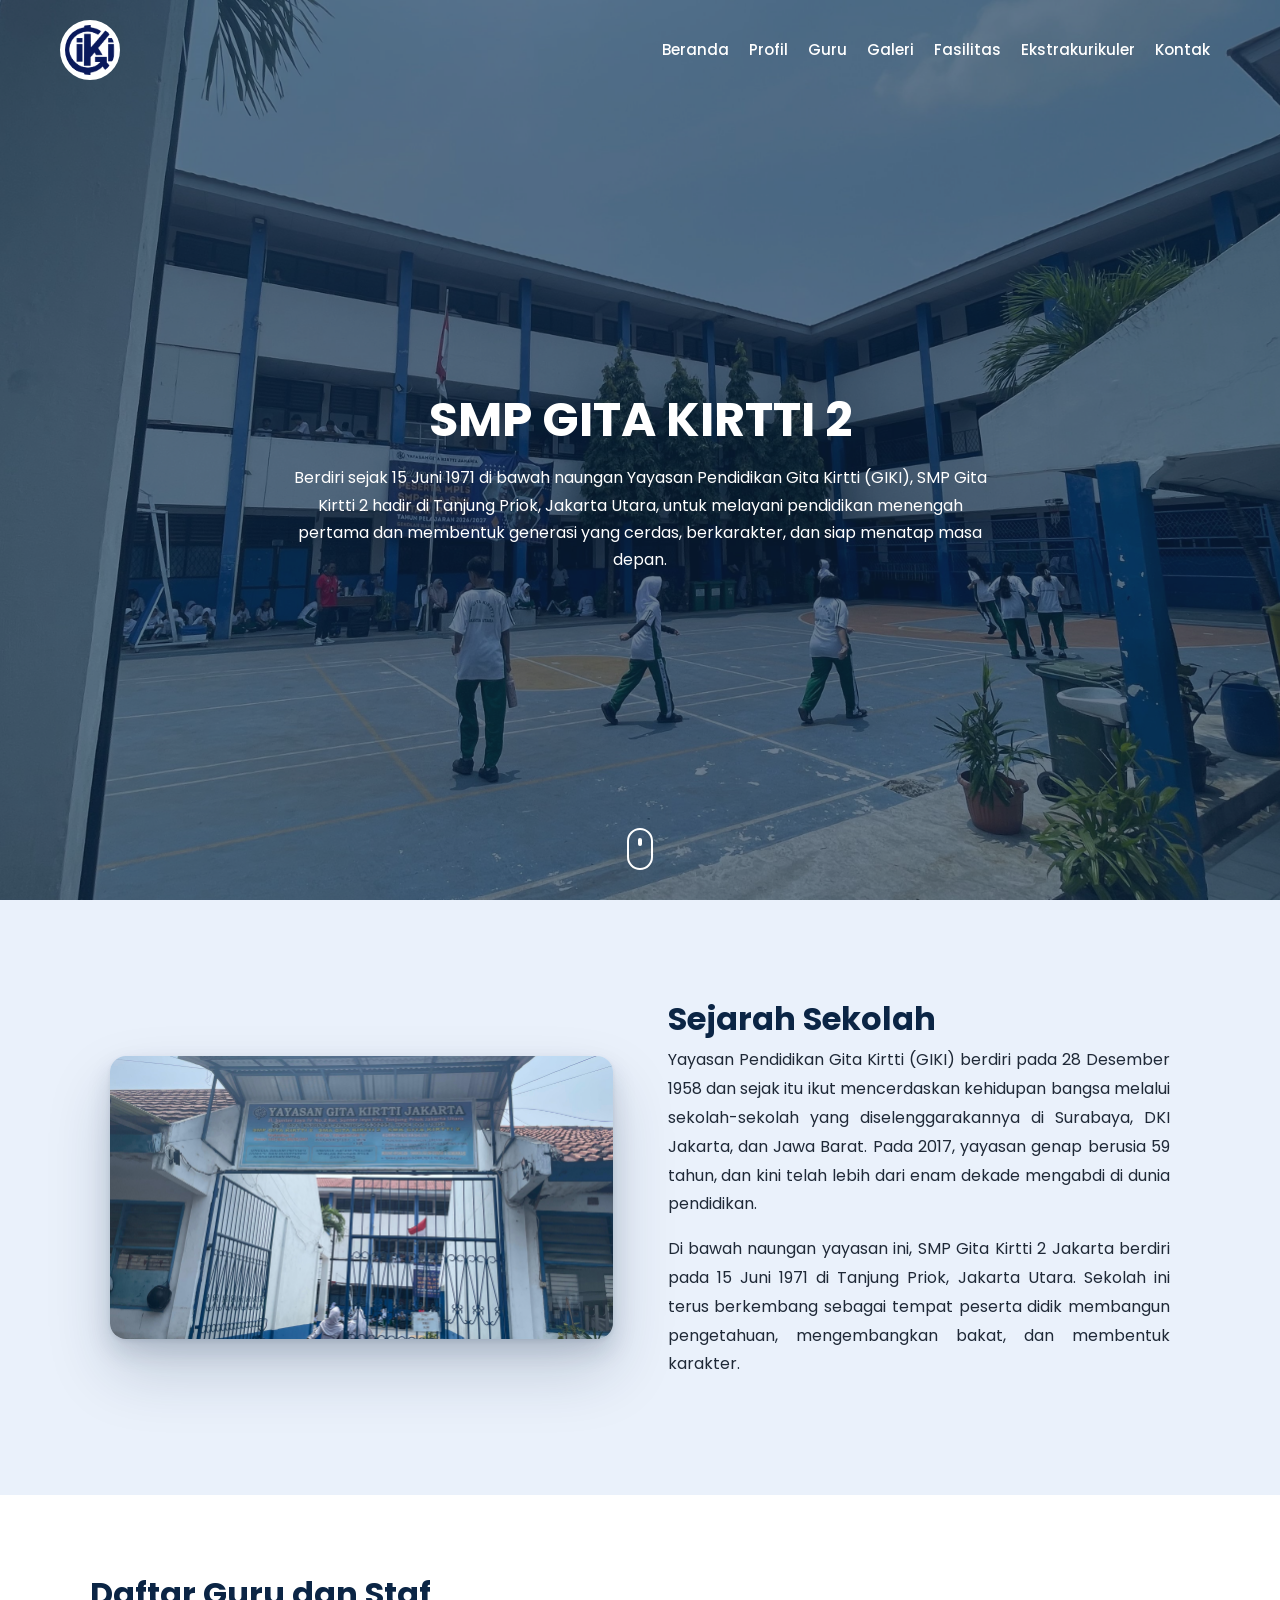
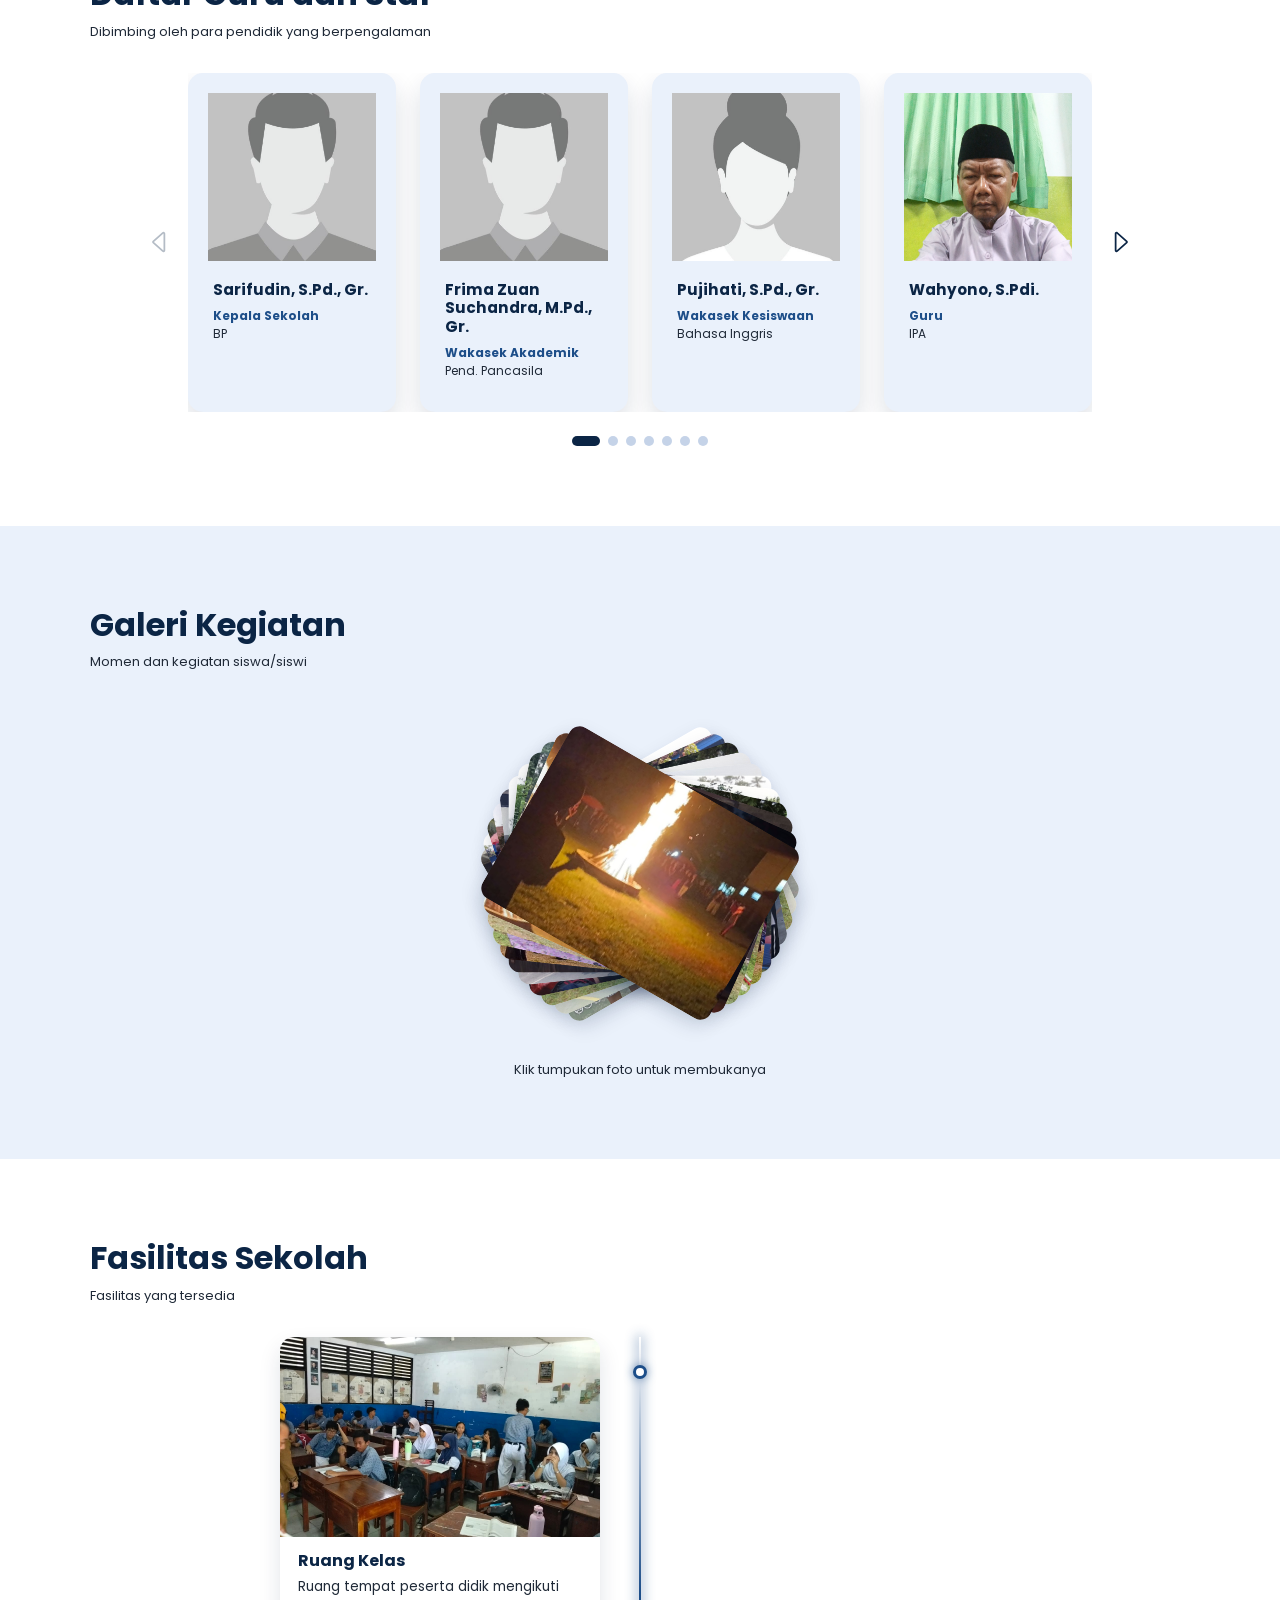
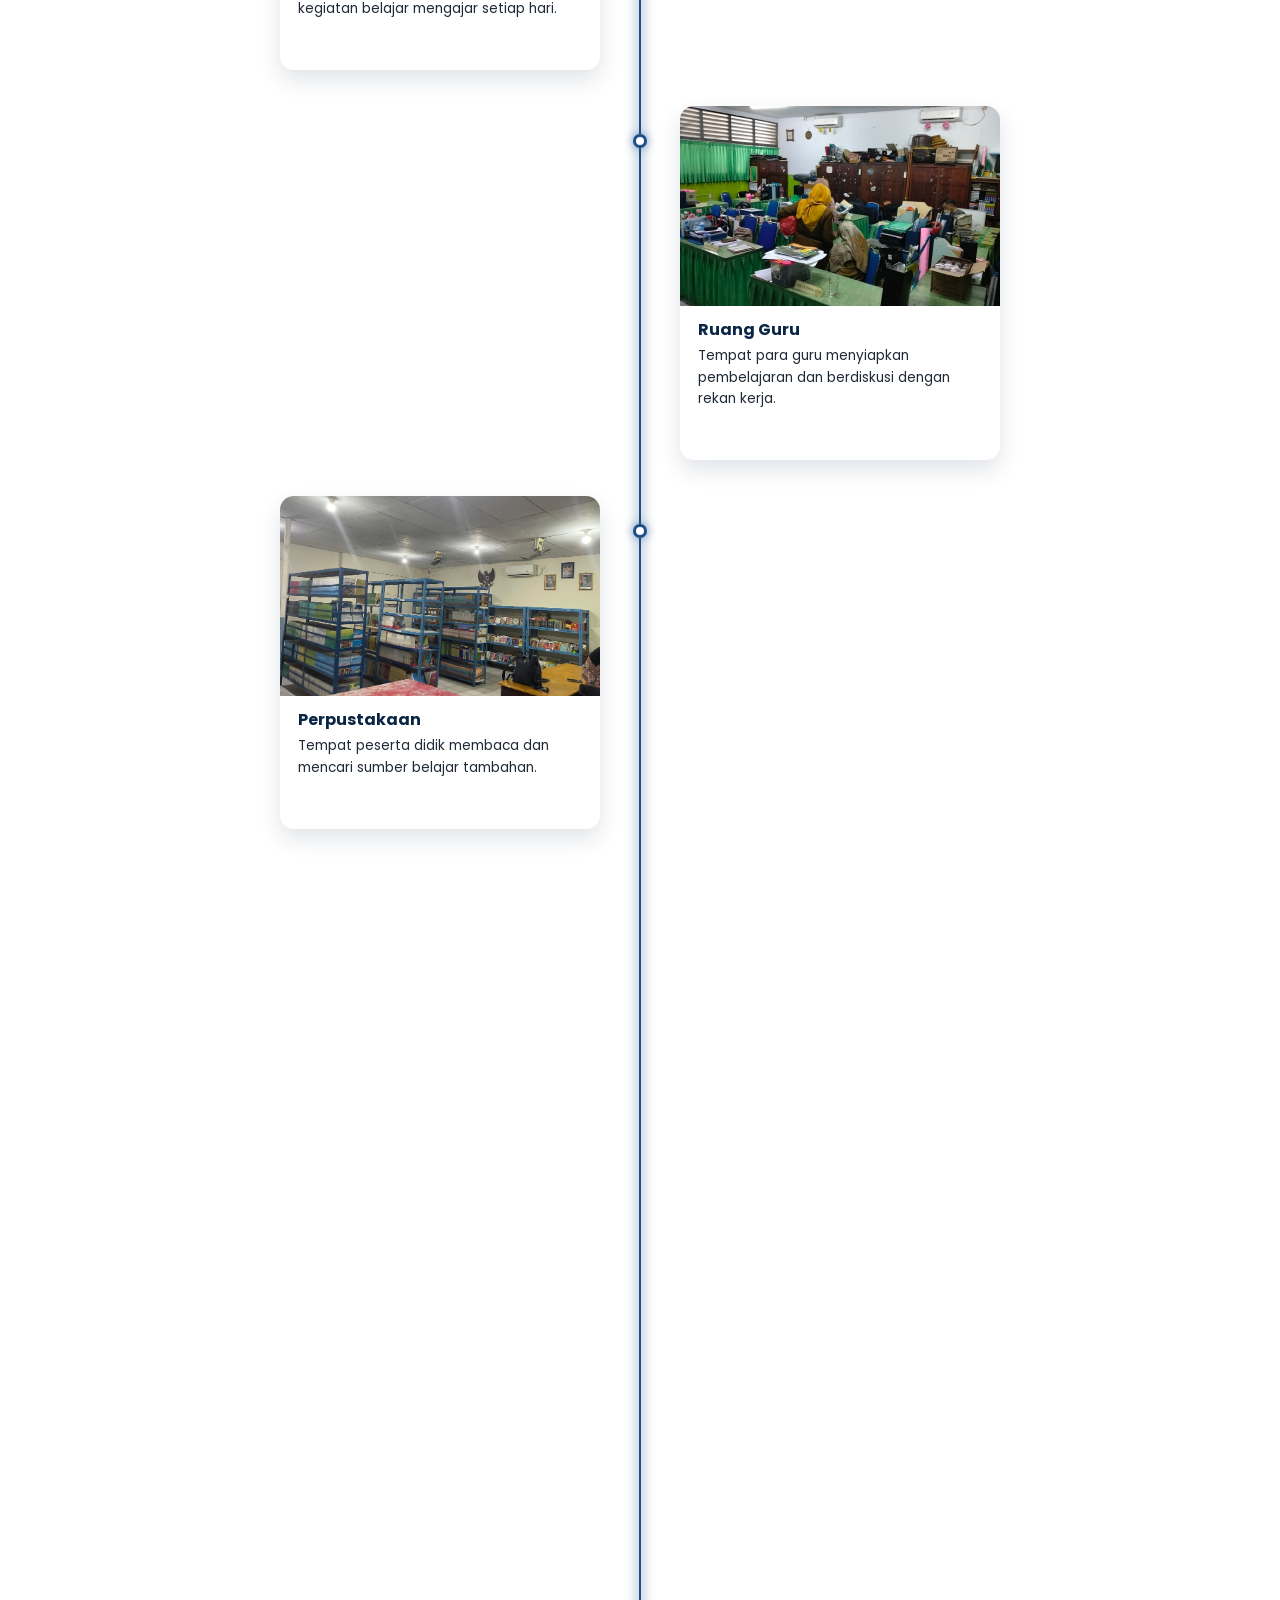
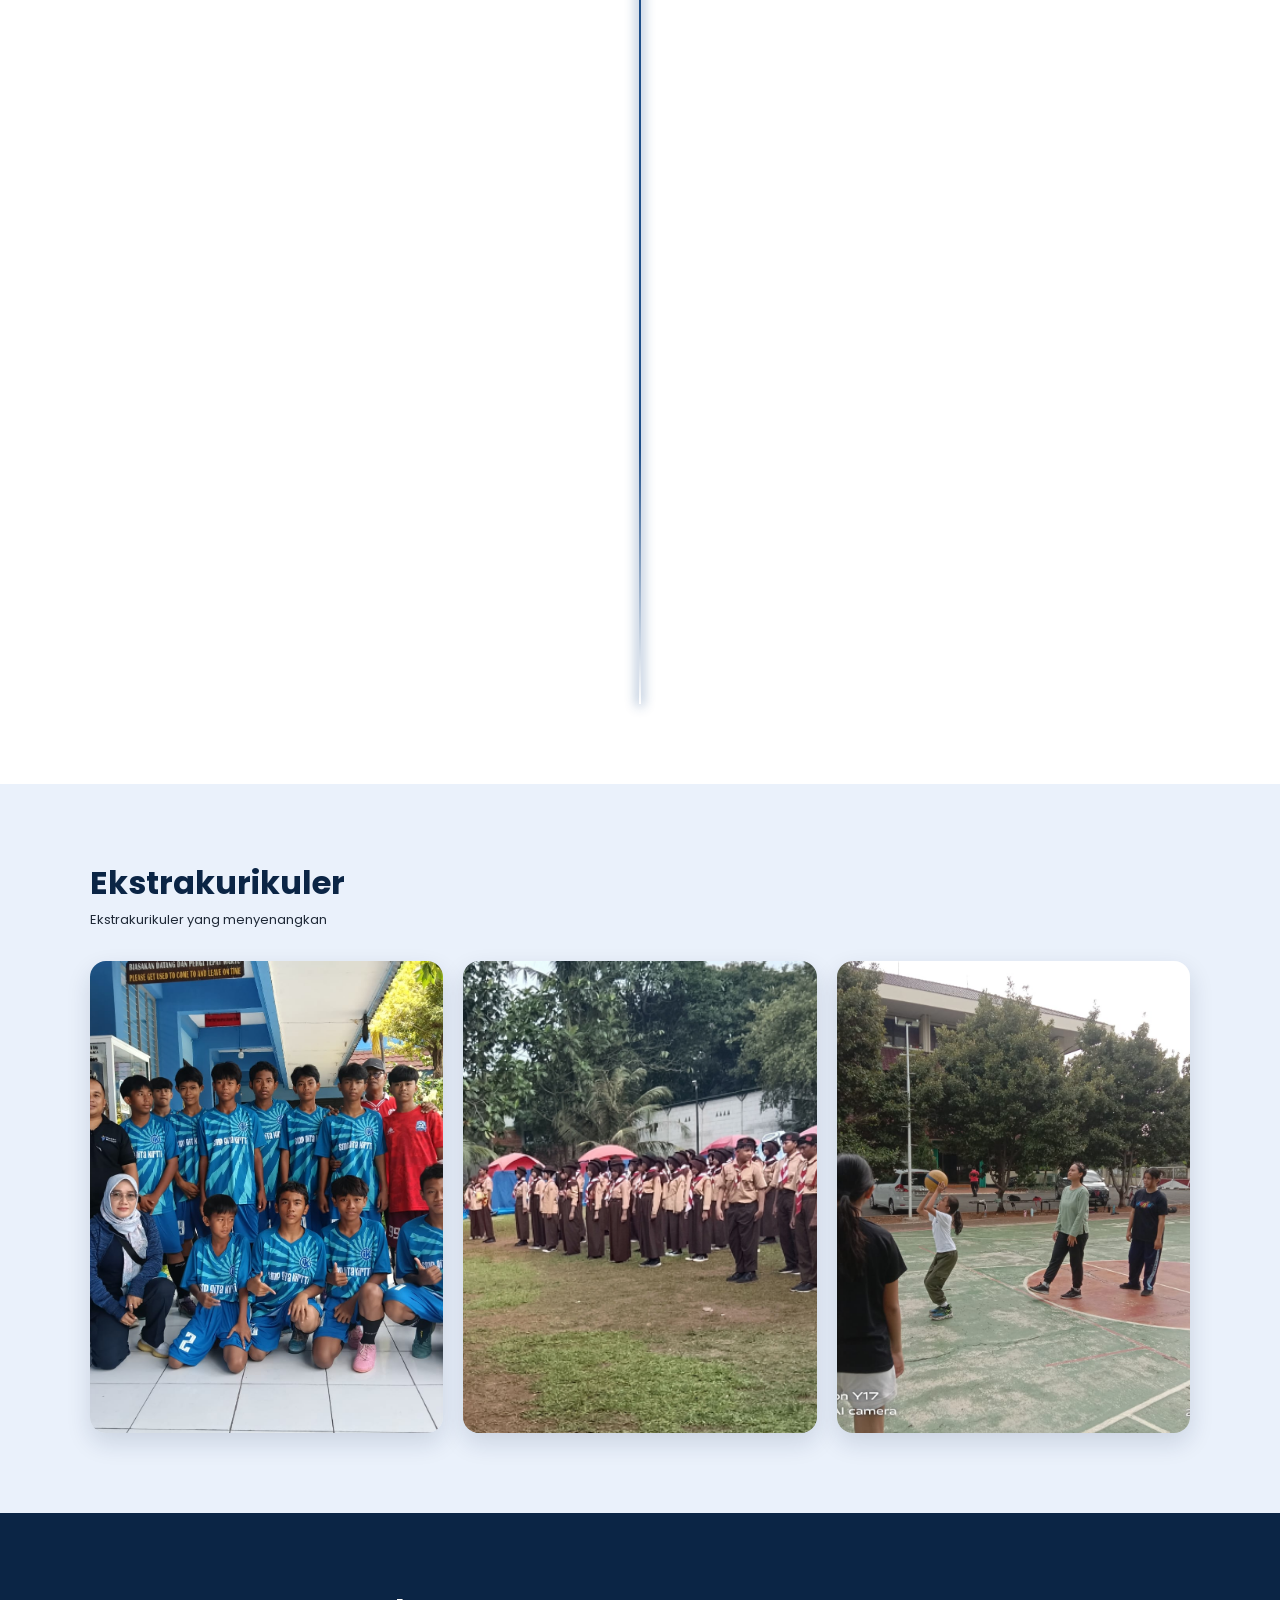
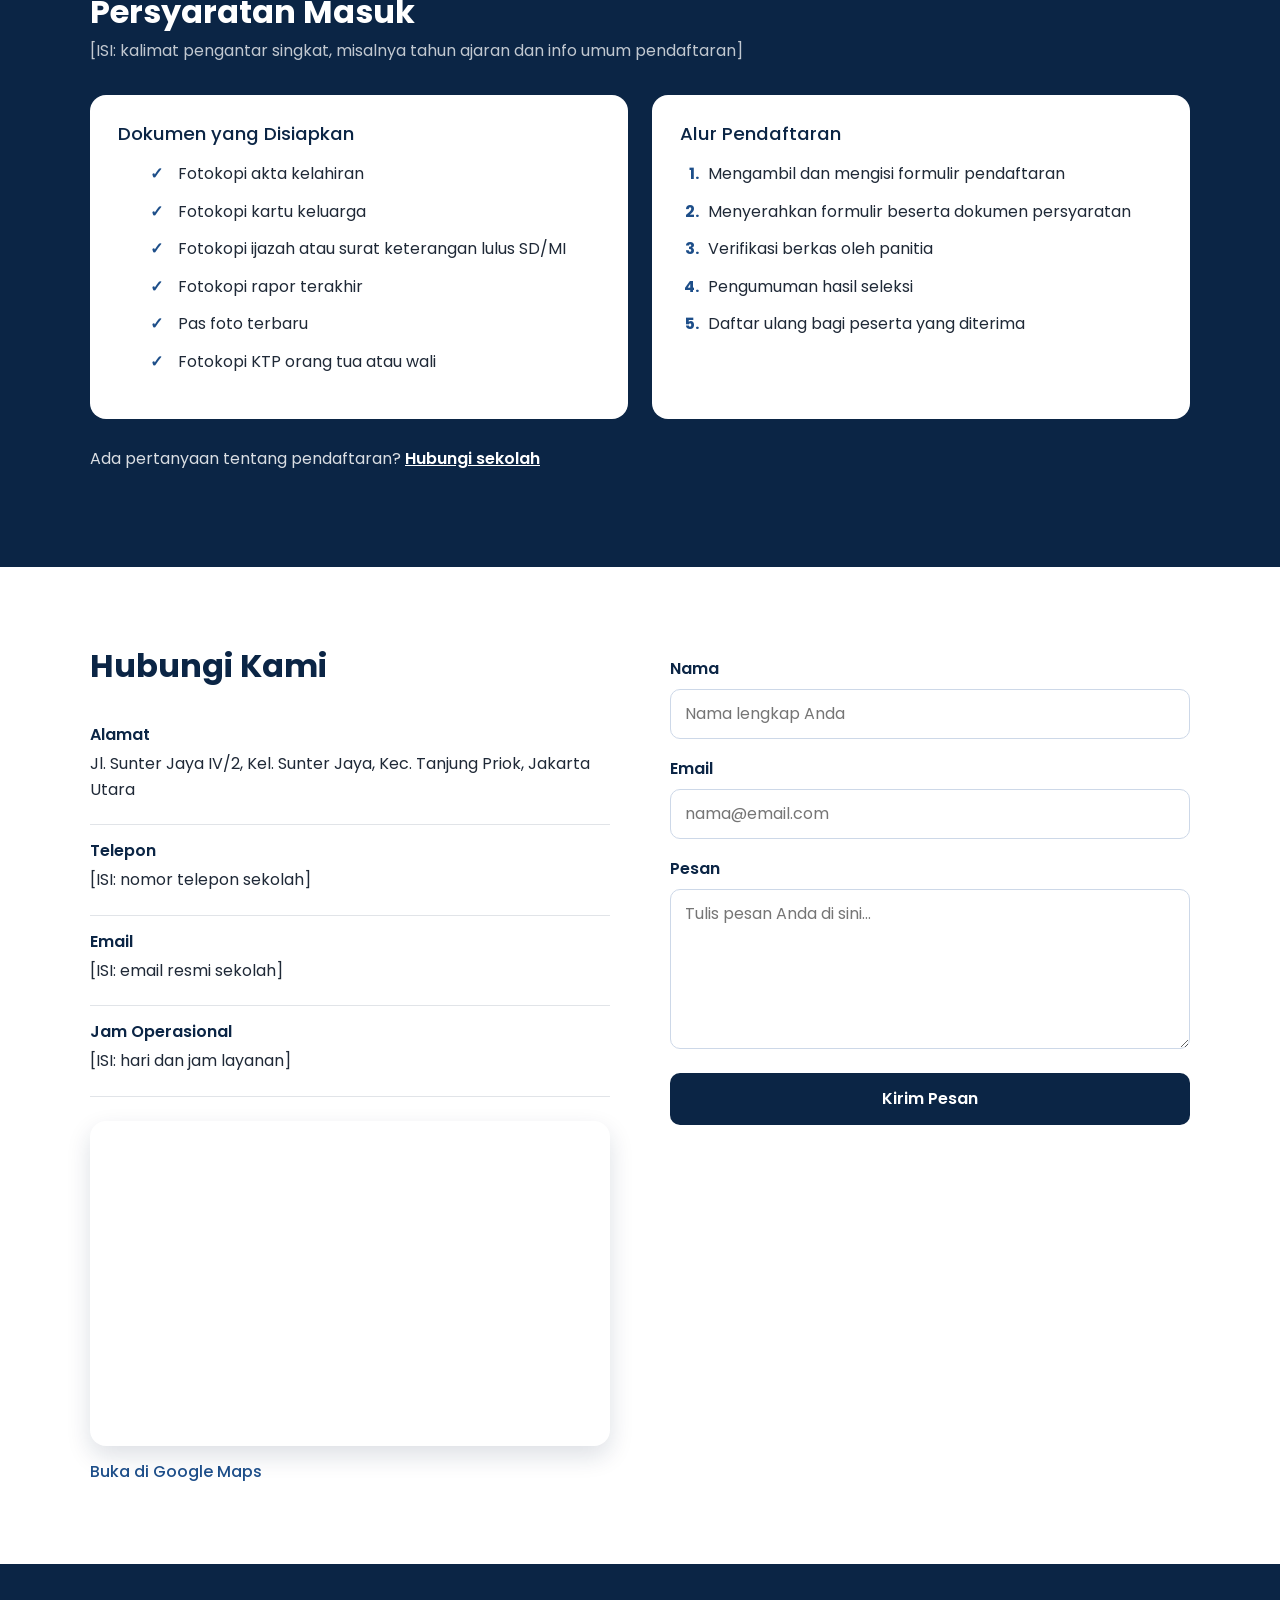
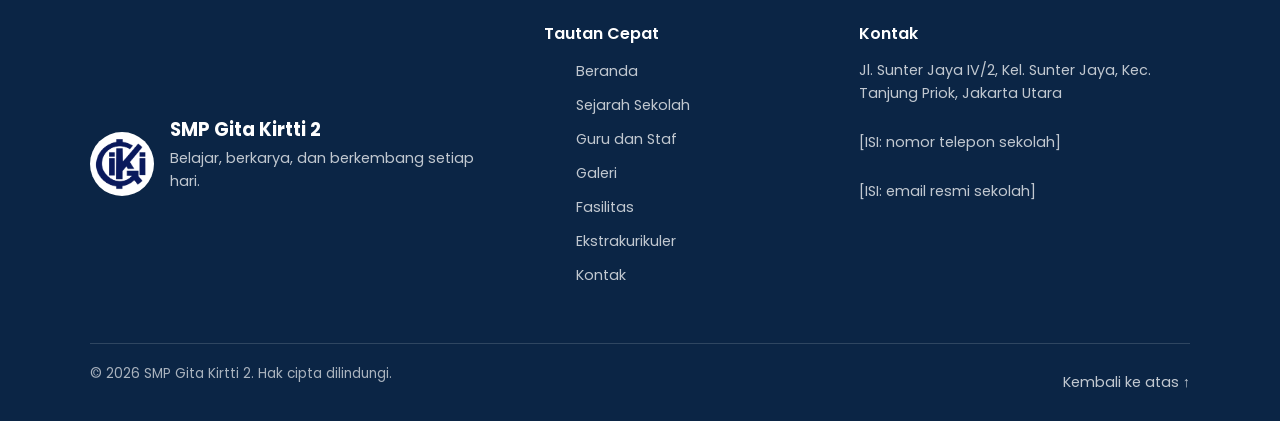
==== commit b538454e: "Feat: Menambahkan fitur kontak" ====
--- a/index.html
+++ b/index.html
@@ -1,5 +1,5 @@
 <!doctype html>
-<html lang="en">
+<html lang="id">
   <head>
     <meta charset="UTF-8" />
     <meta name="viewport" content="width=device-width, initial-scale=1.0" />
@@ -46,7 +46,7 @@
           <li><a href="#guru">Guru</a></li>
           <li><a href="#galery">Galeri</a></li>
           <li><a href="#fasilitas">Fasilitas</a></li>
-          <li><a href="#eskul">Ekstrkulikuler</a></li>
+          <li><a href="#eskul">Ekstrakurikuler</a></li>
           <li><a href="#contact">Kontak</a></li>
         </ul>
         <!-- BARU: tombol menu mobile; menu desktop asli di atas tetap dipertahankan. -->
@@ -69,11 +69,9 @@
         aria-hidden="true"
         inert
       >
-        <button
-          class="nav-mobile-close"
-          type="button"
-          aria-label="Tutup menu"
-        >&times;</button>
+        <button class="nav-mobile-close" type="button" aria-label="Tutup menu">
+          &times;
+        </button>
         <ul class="nav-mobile-menu">
           <li><a href="#home">Beranda</a></li>
           <li class="nav-mobile-dropdown">
@@ -86,7 +84,7 @@
           <li><a href="#guru">Guru</a></li>
           <li><a href="#galery">Galeri</a></li>
           <li><a href="#fasilitas">Fasilitas</a></li>
-          <li><a href="#eskul">Ekstrkulikuler</a></li>
+          <li><a href="#eskul">Ekstrakurikuler</a></li>
           <li><a href="#contact">Kontak</a></li>
         </ul>
       </div>
@@ -201,7 +199,7 @@
               </div>
               <div class="card-gr">
                 <img
-                  src="./src/asset/images/placeholder-profile-1.png"
+                  src="./src/asset/images/guru/Wahyono-Arif.jpg"
                   alt="Wahyono, S.Pdi."
                 />
                 <h3>Wahyono, S.Pdi.</h3>
@@ -219,7 +217,7 @@
               </div>
               <div class="card-gr">
                 <img
-                  src="./src/asset/images/placeholder-profile-2.png"
+                  src="./src/asset/images/guru/Hartini-Dwie.jpg"
                   alt="Hartini, M.M., Gr."
                 />
                 <h3>Hartini, M.M., Gr.</h3>
@@ -264,7 +262,7 @@
               </div>
               <div class="card-gr">
                 <img
-                  src="./src/asset/images/placeholder-profile-2.png"
+                  src="./src/asset/images/guru/Dyan-Febriyanti.jpg"
                   alt="Dyan Febriyanti, S.Pd., Gr."
                 />
                 <h3>Dyan Febriyanti, S.Pd., Gr.</h3>
@@ -291,7 +289,7 @@
               </div>
               <div class="card-gr">
                 <img
-                  src="./src/asset/images/placeholder-profile-2.png"
+                  src="./src/asset/images/guru/sofia-dwi-mardiyaningsih.jpg"
                   alt="Sofia Dwi Mardiyaningsih, S.Pd., Gr."
                 />
                 <h3>Sofia Dwi Mardiyaningsih, S.Pd., Gr.</h3>
@@ -327,7 +325,7 @@
               </div>
               <div class="card-gr">
                 <img
-                  src="./src/asset/images/placeholder-profile-1.png"
+                  src="./src/asset/images/guru/suparjo-mustopa.jpg"
                   alt="Drs. Suparjo Mustopa"
                 />
                 <h3>Drs. Suparjo Mustopa</h3>
@@ -354,7 +352,7 @@
               </div>
               <div class="card-gr">
                 <img
-                  src="./src/asset/images/placeholder-profile-2.png"
+                  src="./src/asset/images/guru/Sri-Robbiah-Pahlawani.png"
                   alt="Sri Robbiah Pahlawani, S.Pd"
                 />
                 <h3>Sri Robbiah Pahlawani, S.Pd</h3>
@@ -428,7 +426,6 @@
       </section>
 
       <!-- Galeri Section -->
-      <!-- Galeri Section -->
       <section class="galeri-sect" id="galery">
         <div class="container-galeri">
           <h2>Galeri Kegiatan</h2>
@@ -812,7 +809,18 @@
               required
             ></textarea>
 
+            <div class="hp-field" aria-hidden="true">
+              <label for="website">Website</label>
+              <input
+                type="text"
+                id="website"
+                name="website"
+                tabindex="-1"
+                autocomplete="off"
+              />
+            </div>
             <button type="submit">Kirim Pesan</button>
+            <p class="form-status" role="status"></p>
           </form>
         </div>
       </section>
@@ -872,10 +880,12 @@
       integrity="sha384-YvpcrYf0tY3lHB60NNkmXc5s9fDVZLESaAA55NDzOxhy9GkcIdslK1eN7N6jIeHz"
       crossorigin="anonymous"
     ></script>
+    <script src="https://cdn.jsdelivr.net/npm/@emailjs/browser@4/dist/email.min.js"></script>
     <!-- BARU: logika terpisah untuk hamburger; script.js asli tidak diubah. -->
     <script src="./src/js/navbar-mobile.js"></script>
     <!-- BARU: animasi masuk ringan untuk bagian halaman. -->
     <script src="./src/js/scroll-reveal.js"></script>
     <script src="./src/js/script.js"></script>
+    <script src="./src/js/contact.js"></script>
   </body>
 </html>
--- a/src/css/style.css
+++ b/src/css/style.css
@@ -17,6 +17,7 @@
 }
 
 html {
+    scroll-padding-top: 30px;
     scroll-behavior: smooth;
     scrollbar-width: none;
     /* Firefox dan Chrome versi baru */
@@ -1052,6 +1053,40 @@
     line-height: 1.6;
 }
 
+.syarat-container h2,
+.footer-brand h2 {
+    color: var(--putih);
+}
+
+/* Kolom jebakan bot: disembunyikan dari pengguna */
+.hp-field {
+    position: absolute;
+    left: -9999px;
+    width: 1px;
+    height: 1px;
+    overflow: hidden;
+}
+
+/* Pesan status form */
+.form-status {
+    margin-top: 12px;
+    font-size: 0.9rem;
+    line-height: 1.5;
+}
+
+.form-status.sukses {
+    color: #166534;
+}
+
+.form-status.gagal {
+    color: #b91c1c;
+}
+
+.contact-form button:disabled {
+    opacity: 0.7;
+    cursor: wait;
+}
+
 /* Peta */
 .contact-map {
     margin-top: 24px;
@@ -1340,7 +1375,7 @@
 }
 
 @media (max-width: 992px) {
-    .container-nav > .nav-menu {
+    .container-nav>.nav-menu {
         display: none;
     }
 
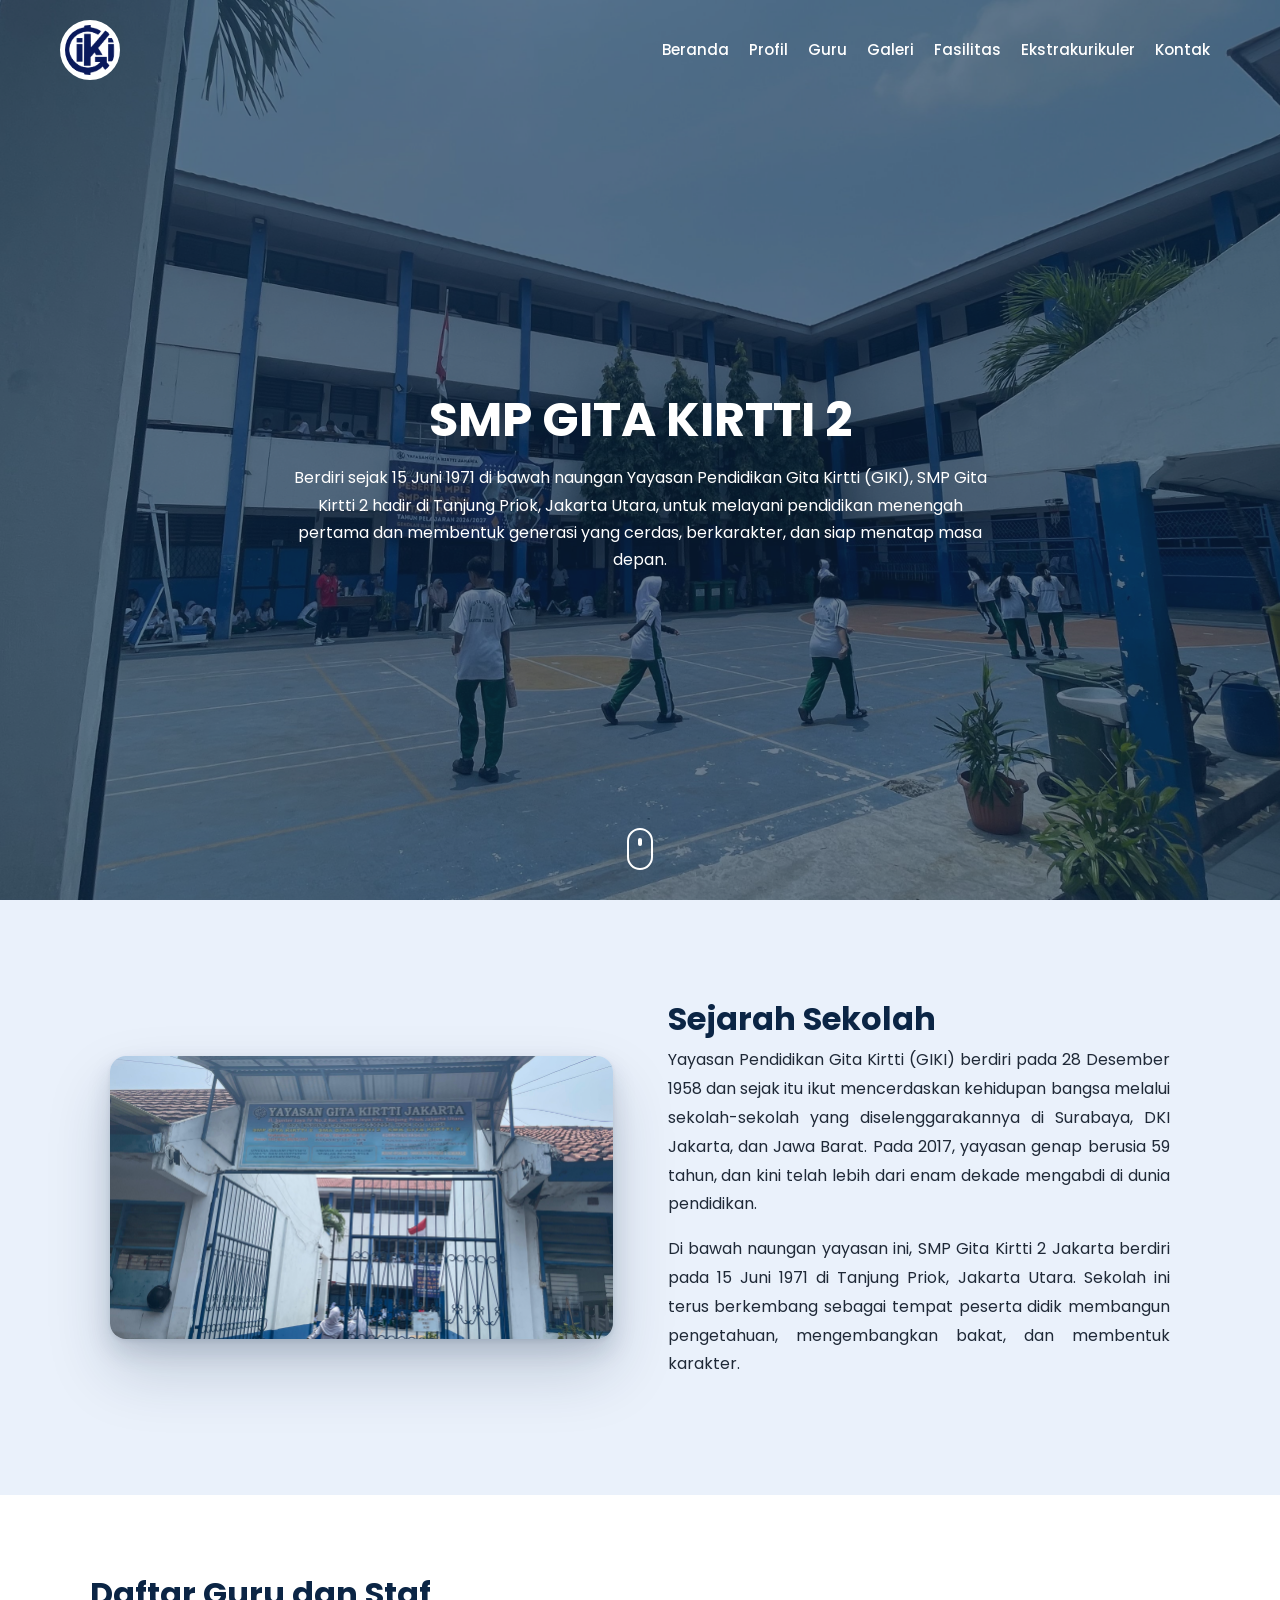
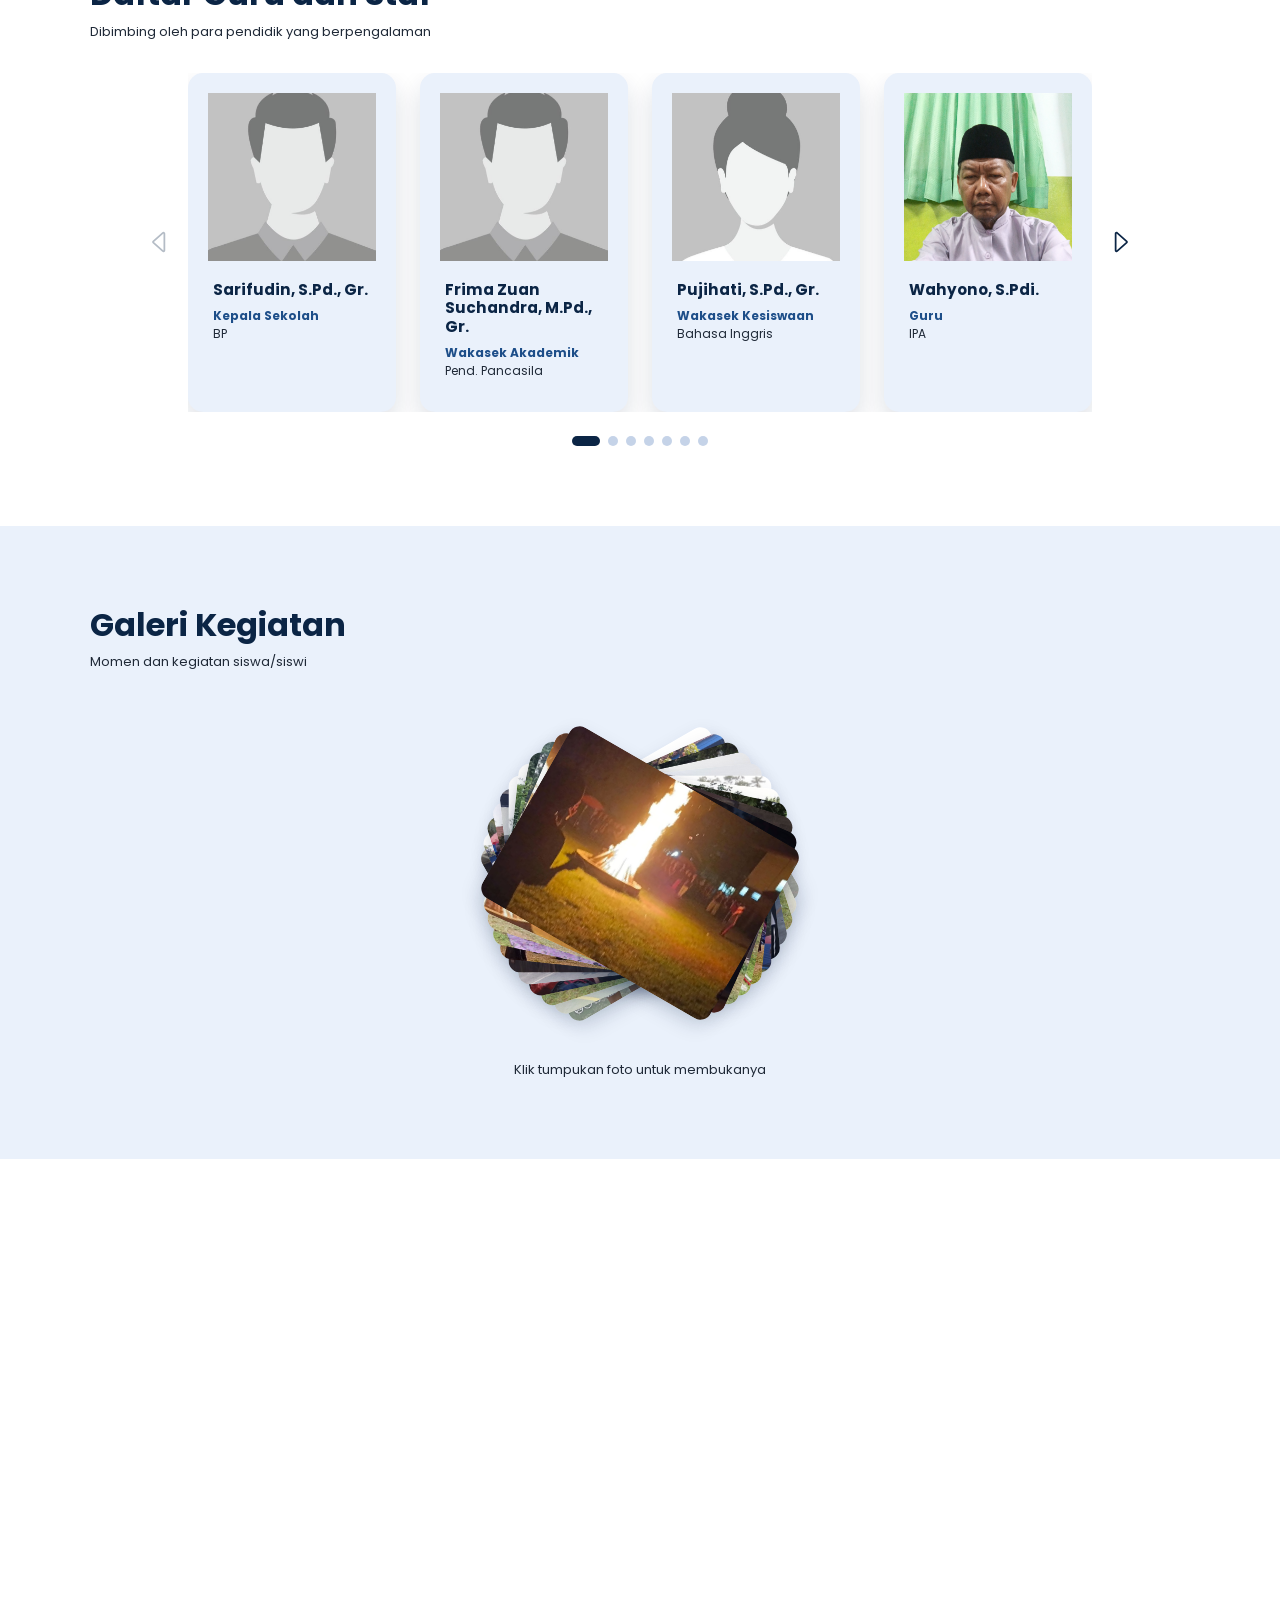
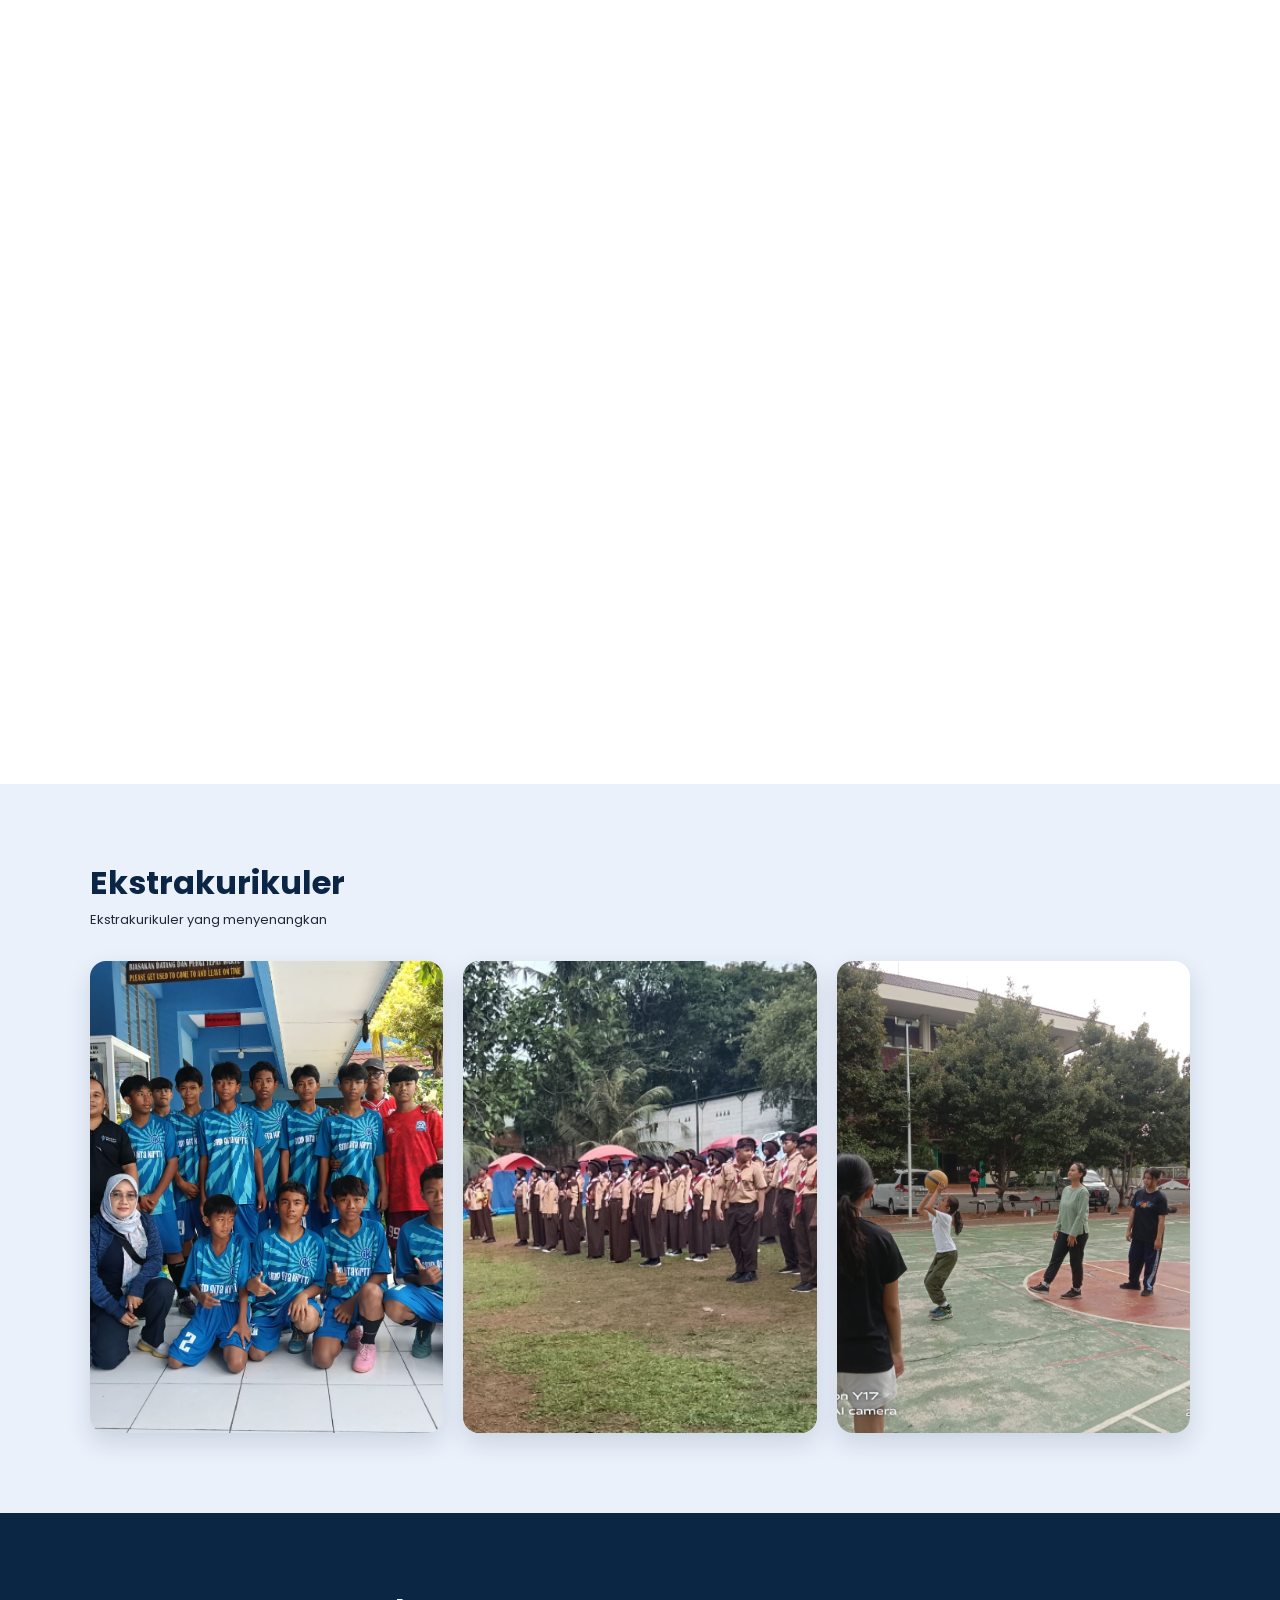
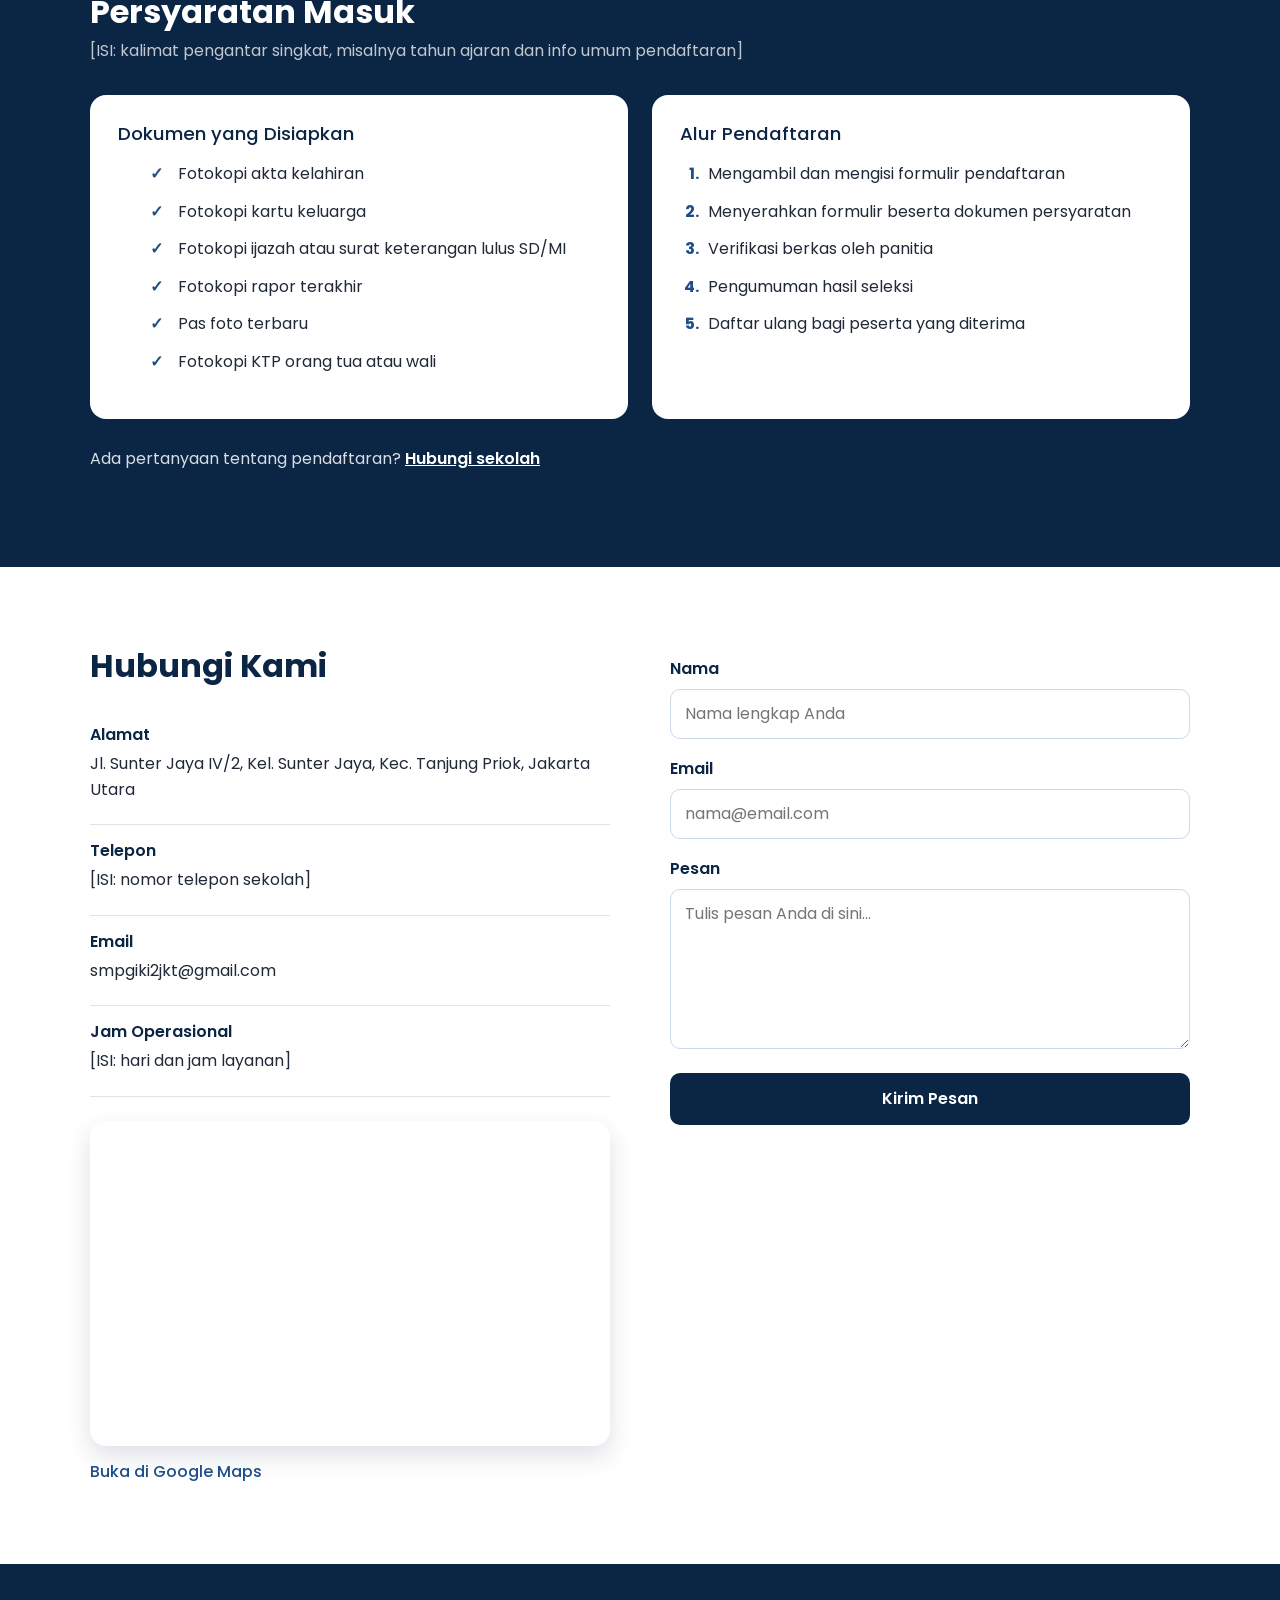
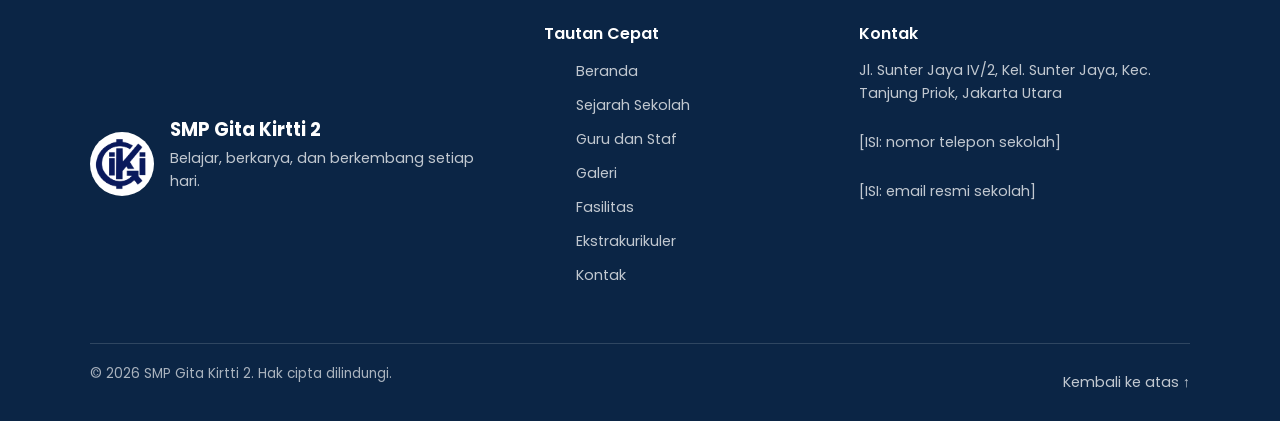
==== commit bd2b6d32: "Feat: Menambahkan Email dan readme" ====
--- a/index.html
+++ b/index.html
@@ -751,7 +751,7 @@
               </div>
               <div>
                 <dt>Email</dt>
-                <dd>[ISI: email resmi sekolah]</dd>
+                <dd>smpgiki2jkt@gmail.com</dd>
               </div>
               <div>
                 <dt>Jam Operasional</dt>
